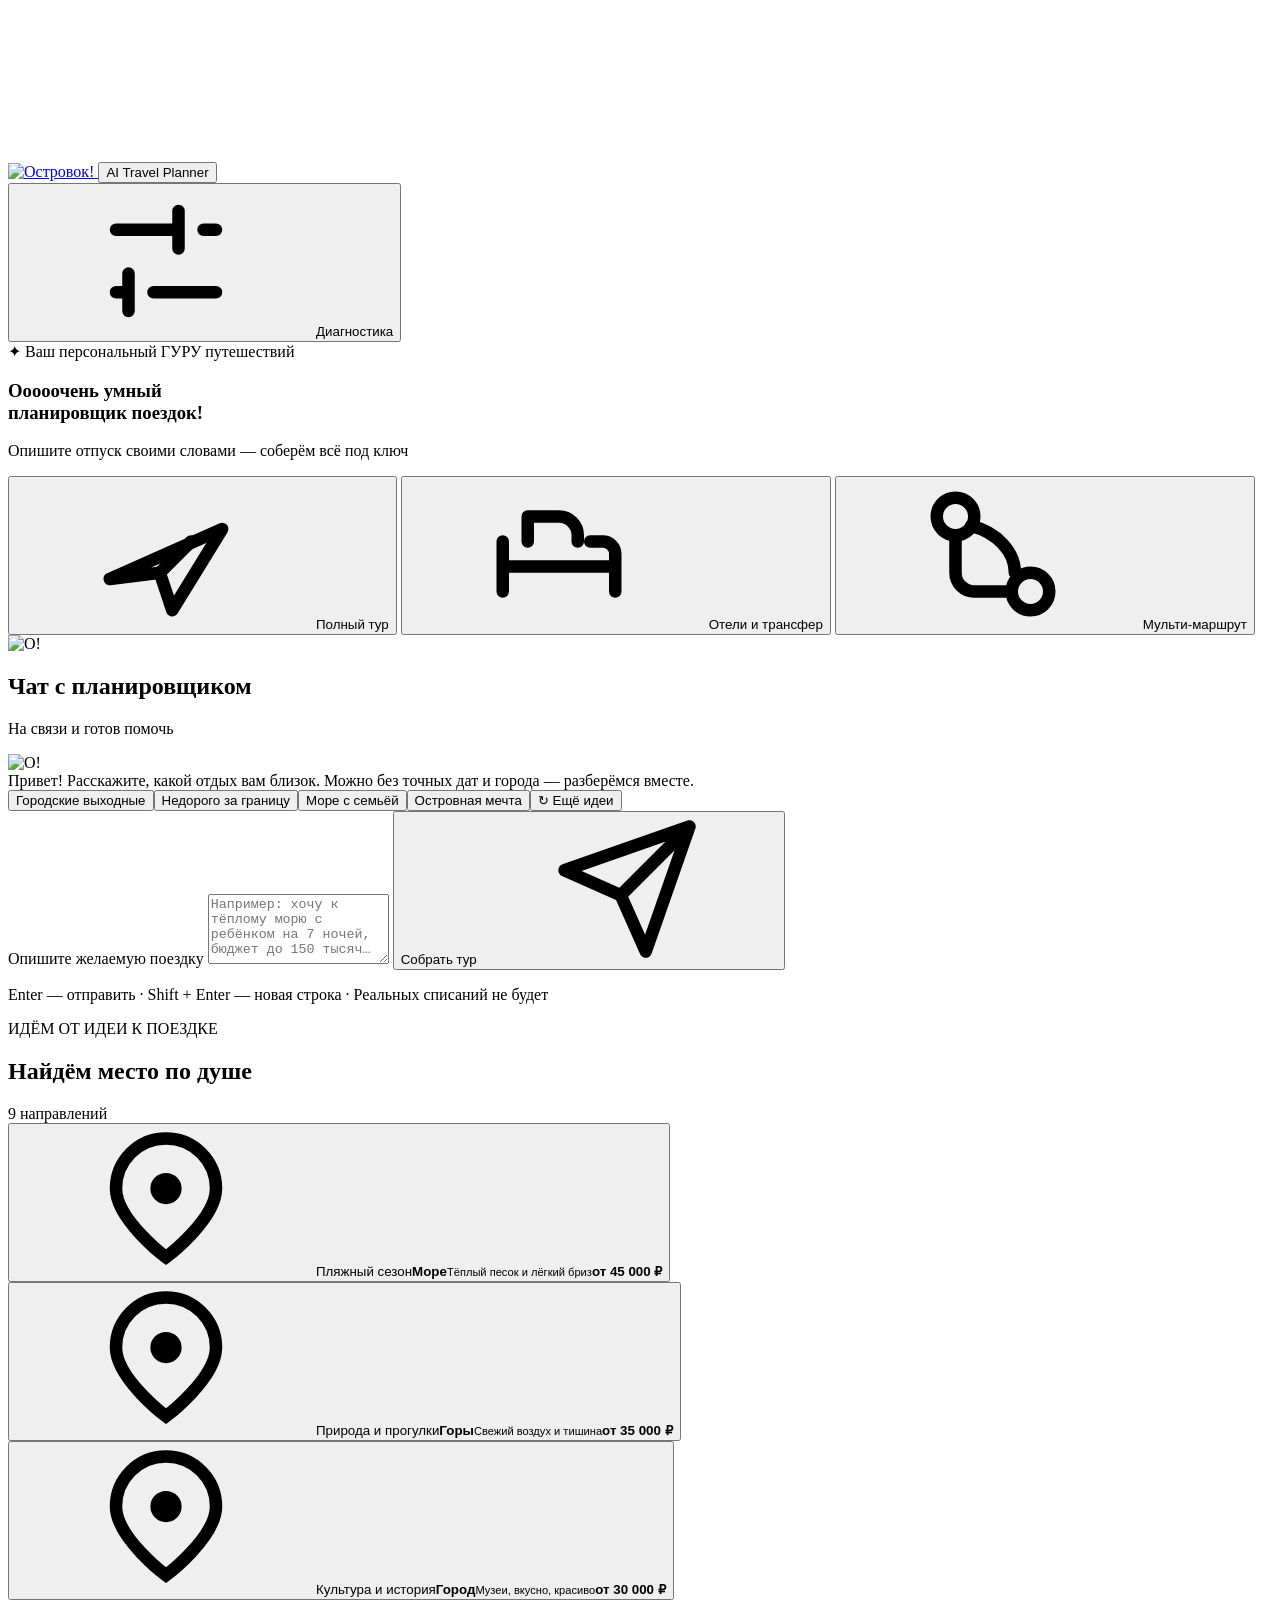
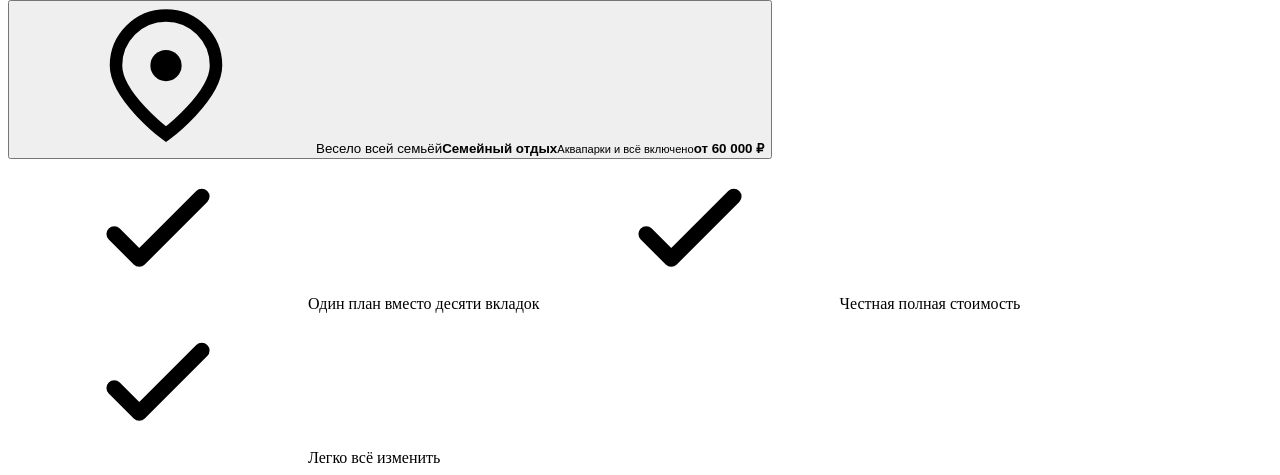
==== backend/app/templates/index.html @ b5b31b5f "fix: убрать Telegram-бота из шапки и диагностики - Удалена ссылка на Telegram-бота из навигации в ша" ====
<!DOCTYPE html>
<html lang="ru">
<head>
  <meta charset="UTF-8">
  <meta name="viewport" content="width=device-width, initial-scale=1.0">
  <meta name="theme-color" content="#A8EE78">
  <title>Островок! — AI Travel Planner</title>
  <link rel="icon" href="/static/logo-icon.png" type="image/png">
  <link rel="preconnect" href="https://fonts.googleapis.com">
  <link rel="preconnect" href="https://fonts.gstatic.com" crossorigin>
  <link href="https://fonts.googleapis.com/css2?family=Onest:wght@400;500;600;700;800&display=swap" rel="stylesheet">
  <link rel="stylesheet" href="/static/style.css">
</head>
<body>
  <svg class="svg-defs" xmlns="http://www.w3.org/2000/svg" aria-hidden="true">
    <defs>
      <symbol id="icon-pin" viewBox="0 0 24 24"><path d="M20 10c0 5-8 11-8 11S4 15 4 10a8 8 0 1 1 16 0Z" fill="none" stroke="currentColor" stroke-width="2"/><circle cx="12" cy="10" r="2.5" fill="currentColor"/></symbol>
      <symbol id="icon-bed" viewBox="0 0 24 24"><path d="M3 18v-8m0 4h18v4M7 10V6h5a3 3 0 0 1 3 3v1m2 0h2a2 2 0 0 1 2 2v2" fill="none" stroke="currentColor" stroke-width="2" stroke-linecap="round" stroke-linejoin="round"/></symbol>
      <symbol id="icon-plane" viewBox="0 0 24 24"><path d="m3 16 18-8-8 13-2-6-8 1Z" fill="none" stroke="currentColor" stroke-width="2" stroke-linejoin="round"/><path d="m11 15 5-5" stroke="currentColor" stroke-width="2" stroke-linecap="round"/></symbol>
      <symbol id="icon-route" viewBox="0 0 24 24"><circle cx="6" cy="6" r="3" fill="none" stroke="currentColor" stroke-width="2"/><circle cx="18" cy="18" r="3" fill="none" stroke="currentColor" stroke-width="2"/><path d="M8.5 7.5c4 1 7 4 7 7.5M6 9v6a3 3 0 0 0 3 3h6" fill="none" stroke="currentColor" stroke-width="2" stroke-linecap="round"/></symbol>
      <symbol id="icon-send" viewBox="0 0 24 24"><path d="M22 2 11 13M22 2l-7 20-4-9-9-4 20-7Z" fill="none" stroke="currentColor" stroke-width="2" stroke-linecap="round" stroke-linejoin="round"/></symbol>
      <symbol id="icon-settings" viewBox="0 0 24 24"><path d="M4 7h10m4 0h2M4 17h2m4 0h10M14 4v6M6 14v6" fill="none" stroke="currentColor" stroke-width="2" stroke-linecap="round"/></symbol>
      <symbol id="icon-close" viewBox="0 0 24 24"><path d="m6 6 12 12M18 6 6 18" stroke="currentColor" stroke-width="2" stroke-linecap="round"/></symbol>
      <symbol id="icon-check" viewBox="0 0 24 24"><path d="m5 12 4 4L19 6" fill="none" stroke="currentColor" stroke-width="2.5" stroke-linecap="round" stroke-linejoin="round"/></symbol>
      <symbol id="icon-calendar" viewBox="0 0 24 24"><rect x="3" y="5" width="18" height="16" rx="3" fill="none" stroke="currentColor" stroke-width="2"/><path d="M7 3v4m10-4v4M3 10h18" stroke="currentColor" stroke-width="2" stroke-linecap="round"/></symbol>
      <symbol id="icon-wallet" viewBox="0 0 24 24"><path d="M4 6.5A2.5 2.5 0 0 1 6.5 4H18v4H6a2 2 0 0 0 0 4h15v8H6a2 2 0 0 1-2-2V6.5Z" fill="none" stroke="currentColor" stroke-width="2" stroke-linejoin="round"/><path d="M16 15h2" stroke="currentColor" stroke-width="2" stroke-linecap="round"/></symbol>
      <symbol id="icon-arrow" viewBox="0 0 24 24"><path d="M5 12h14m-5-5 5 5-5 5" fill="none" stroke="currentColor" stroke-width="2" stroke-linecap="round" stroke-linejoin="round"/></symbol>
    </defs>
  </svg>

  <header class="site-header">
    <div class="header-brand">
      <a class="brand" href="https://ostrovok.ru/" target="_blank" rel="noopener noreferrer" aria-label="Островок — открыть официальный сайт в новой вкладке">
        <img class="brand-logo" src="/static/logo-full.png" alt="Островок!">
      </a>
      <button class="planner-badge" id="resetInspiration" type="button" title="Начать новую поездку, сохранив предпочтения" aria-label="Новая поездка — предпочтения сохранятся">AI Travel Planner</button>
    </div>
    <nav class="header-actions" aria-label="Дополнительные действия">
      <button class="header-button" id="diagnosticsButton" type="button"><svg><use href="#icon-settings"/></svg><span>Диагностика</span></button>
    </nav>
  </header>

  <main class="planner-layout">
    <section class="chat-panel" aria-labelledby="chatTitle">
      <section class="chat-hero" aria-labelledby="heroTitle">
        <div class="hero-kicker"><span>✦</span> Ваш персональный ГУРУ путешествий</div>
        <h1 id="heroTitle">Ооооочень умный<br>планировщик поездок!</h1>
        <p class="hero-subtitle">Опишите отпуск своими словами — соберём всё под ключ</p>
        <div id="preferenceMemory" hidden>
          <p id="preferenceMemoryText" role="status"></p>
          <button class="header-button" id="forgetPreferences" type="button">Забыть предпочтения</button>
        </div>
        <div class="hero-tabs" role="group" aria-label="Режим планирования">
          <button class="hero-tab active" type="button" data-mode="full" aria-pressed="true"><svg><use href="#icon-plane"/></svg>Полный тур</button>
          <button class="hero-tab" type="button" data-mode="hotels" aria-pressed="false"><svg><use href="#icon-bed"/></svg>Отели и трансфер</button>
          <button class="hero-tab" type="button" data-mode="multi" aria-pressed="false"><svg><use href="#icon-route"/></svg>Мульти-маршрут</button>
        </div>
      </section>

      <div class="panel-heading">
        <div class="agent-avatar"><img src="/static/logo-icon.png" alt="О!"></div>
        <div><h2 id="chatTitle">Чат с планировщиком</h2><p><span class="online-dot"></span> На связи и готов помочь</p></div>
      </div>
      <div class="chat-messages" id="chatMessages" aria-live="polite">
        <div class="msg msg-agent"><div class="msg-avatar"><img src="/static/logo-icon.png" alt="О!"></div><div class="msg-body">Привет! Расскажите, какой отдых вам близок. Можно без точных дат и города — разберёмся вместе.</div></div>
      </div>
      <div class="quick-prompts" id="modePrompts" aria-label="Примеры запросов"></div>
      <p class="prompt-hint" id="promptHint" role="status" aria-live="polite" hidden>✨ Нажмите на карточку ещё раз — подберём другой сценарий</p>
      <form class="chat-input-form" id="chatForm">
        <label class="sr-only" for="chatInput">Опишите желаемую поездку</label>
        <textarea id="chatInput" rows="3" placeholder="Например: хочу к тёплому морю с ребёнком на 7 ночей, бюджет до 150 тысяч…" autocomplete="off" required></textarea>
        <button class="chat-send" id="sendBtn" type="submit"><span>Собрать тур</span><svg><use href="#icon-send"/></svg></button>
      </form>
      <p class="form-note">Enter — отправить · Shift + Enter — новая строка · Реальных списаний не будет</p>
    </section>

    <section class="trip-workspace" id="tripWorkspace" aria-label="Ваша поездка">
      <div class="workspace-heading"><div><span class="eyebrow">ИДЁМ ОТ ИДЕИ К ПОЕЗДКЕ</span><h2>Найдём место по душе</h2></div><span class="catalog-badge">9 направлений</span></div>
      <div class="inspiration-grid">
        <button class="inspiration-card" type="button" data-category="sea" aria-label="Подобрать сценарий отдыха у моря">
          <img class="card-art" src="/static/img/sea.jpg" alt="Лазурное море и пляж" loading="eager" onerror="this.hidden=true">
          <span class="location-tag"><svg><use href="#icon-pin"/></svg>Пляжный сезон</span><span class="card-caption"><strong>Море</strong><small>Тёплый песок и лёгкий бриз</small><b>от 45 000 ₽</b></span>
        </button>
        <button class="inspiration-card" type="button" data-category="mountains" aria-label="Подобрать сценарий отдыха в горах">
          <img class="card-art" src="/static/img/mountains.jpg" alt="Горные вершины и зелёная долина" loading="eager" onerror="this.hidden=true">
          <span class="location-tag"><svg><use href="#icon-pin"/></svg>Природа и прогулки</span><span class="card-caption"><strong>Горы</strong><small>Свежий воздух и тишина</small><b>от 35 000 ₽</b></span>
        </button>
        <button class="inspiration-card" type="button" data-category="city" aria-label="Подобрать сценарий городского путешествия">
          <img class="card-art" src="/static/img/city.jpg" alt="Исторический город и река" loading="eager" onerror="this.hidden=true">
          <span class="location-tag"><svg><use href="#icon-pin"/></svg>Культура и история</span><span class="card-caption"><strong>Город</strong><small>Музеи, вкусно, красиво</small><b>от 30 000 ₽</b></span>
        </button>
        <button class="inspiration-card" type="button" data-category="family" aria-label="Подобрать сценарий семейного отдыха">
          <img class="card-art" src="/static/img/family.jpg" alt="Семейный курорт с бассейном" loading="eager" onerror="this.hidden=true">
          <span class="location-tag"><svg><use href="#icon-pin"/></svg>Весело всей семьёй</span><span class="card-caption"><strong>Семейный отдых</strong><small>Аквапарки и всё включено</small><b>от 60 000 ₽</b></span>
        </button>
      </div>
      <div class="workspace-benefits"><span><svg><use href="#icon-check"/></svg>Один план вместо десяти вкладок</span><span><svg><use href="#icon-check"/></svg>Честная полная стоимость</span><span><svg><use href="#icon-check"/></svg>Легко всё изменить</span></div>
    </section>
  </main>

  <dialog class="diagnostics-dialog" id="diagnosticsDialog" aria-labelledby="diagnosticsTitle">
    <div class="dialog-header"><div><span class="eyebrow">ТЕХНИЧЕСКАЯ ИНФОРМАЦИЯ</span><h2 id="diagnosticsTitle">Диагностика системы</h2></div><button class="icon-button" id="closeDiagnostics" type="button" aria-label="Закрыть"><svg><use href="#icon-close"/></svg></button></div>
    <div class="system-status" id="healthBadge"><span class="status-dot"></span><span id="healthStatusText">Проверяем состояние…</span></div>
    <ul class="system-checklist"><li><span>PostgreSQL + pgvector</span><strong id="postgresStatus">—</strong></li><li><span>Neo4j Logistics Graph</span><strong id="neo4jStatus">—</strong></li><li><span>LLM Orchestrator</span><strong id="llmModeText">{{ llm_mode }}</strong></li></ul>
    <h3 class="stats-title">Синтетическая база знаний</h3>
    <div class="stats-grid"><div><b id="numCities">—</b><span>направлений</span></div><div><b id="numHotels">—</b><span>отелей</span></div><div><b id="numAirports">—</b><span>аэропортов</span></div><div><b id="numTransfers">—</b><span>трансферов</span></div><div><b id="numFlights">—</b><span>рейсов</span></div></div>
    <section class="diagnostic-reasoning" id="diagnosticReasoning" aria-label="Ход рассуждений агента" hidden></section>
  </dialog>

  <div id="toastNotice" class="toast-notice" role="status" aria-live="polite"></div>

  <script>
    const chatMessages = document.getElementById('chatMessages');
    const initialChatMarkup = chatMessages.innerHTML;
    const workspace = document.getElementById('tripWorkspace');
    const chatInput = document.getElementById('chatInput');
    const modePrompts = document.getElementById('modePrompts');
    const promptHint = document.getElementById('promptHint');
    const initialWorkspaceMarkup = workspace.innerHTML;
    const lastPrompts = new Map();
    let activeChips = [];
    let chipOrder = [];
    let chipCursor = 0;
    let currentMode = 'full';
    let lastTripData = {};
    let thinkingTimer;
    let hintTimer;

    const money = value => new Intl.NumberFormat('ru-RU').format(Number(value || 0)) + ' ₽';
    const escapeHtml = value => { const div = document.createElement('div'); div.textContent = String(value ?? ''); return div.innerHTML; };
    const icon = name => `<svg aria-hidden="true"><use href="#icon-${name}"/></svg>`;
    const formatMarkdown = text => {
      const withoutReasoning = String(text ?? '').replace(/<details class="agent-reasoning">[\s\S]*?<\/details>/gi, '');
      return escapeHtml(withoutReasoning)
        .replace(/\*\*(.+?)\*\*/g, '<strong>$1</strong>')
        .replace(/(?<!\*)\*([^\*\n]+)\*(?!\*)/g, '<em>$1</em>')
        .replace(/(?<!\w)_([^\_\n]+)_(?!\w)/g, '<em>$1</em>')
        .replace(/`([^`]+)`/g, '<code>$1</code>')
        .replace(/\n/g, '<br>');
    };
    const pick = items => items[Math.floor(Math.random() * items.length)];
    const shuffle = items => {
      const result = [...items];
      for (let i = result.length - 1; i > 0; i--) {
        const j = Math.floor(Math.random() * (i + 1));
        [result[i], result[j]] = [result[j], result[i]];
      }
      return result;
    };

    function freshPrompt(key, variants, build) {
      let candidate = '';
      for (let attempt = 0; attempt < 16; attempt++) {
        candidate = build ? build() : pick(variants);
        if (candidate !== lastPrompts.get(key)) break;
      }
      lastPrompts.set(key, candidate);
      return candidate;
    }

    const scenarioConfig = {
      sea: {
        destinations: ['в Турцию', 'в ОАЭ', 'в Таиланд', 'на Мальдивы', 'в Египет', 'в Сочи'],
        parties: ['на двоих взрослых', 'на семью с ребёнком 7 лет', 'на компанию из трёх друзей', 'на двоих с собакой'],
        wishes: ['нужен отель рядом с пляжем и хорошими завтраками', 'хочется спокойную бухту и снорклинг', 'важны первый берег и короткий трансфер', 'мечтаю о террасе у воды и спокойном районе'],
        budgets: [90000, 120000, 150000, 180000, 220000, 280000],
        authored: [
          'Собери тур в Турцию на 7 ночей в мае: двое взрослых, первая линия, завтраки и удобный трансфер',
          'Хочу на Пхукет в ноябре на 10 ночей, спокойный пляж и отель для пары, бюджет до 220 000 ₽',
          'Организуй отдых на Мальдивах на 6 ночей в феврале, красивый домашний риф и без насыщенной программы',
          'Планирую морской отдых в Египте с ребёнком 9 лет на 8 ночей, аквапарк и всё включено',
          'Нужен тур в Дубай на 5 ночей в декабре, городской пляж, завтраки и трансфер без долгих ожиданий',
          'Собери поездку в Сочи к морю на 9 ночей в сентябре, пешая доступность набережной и спа',
          'Хочется тёплого моря в Таиланде на 12 ночей, два взрослых и кот, удобный отель и спокойный район',
          'Подбери уютный пляжный отпуск в Турции на двоих в октябре, 7 ночей и бюджет до 170 000 ₽'
        ]
      },
      mountains: {
        destinations: ['на Алтай', 'в Сочи и Красную Поляну', 'в Грузию (Тбилиси и горы Гудаури / Казбеги)'],
        parties: ['на двоих взрослых', 'на семью с ребёнком 12 лет', 'на компанию из четырёх друзей', 'на двоих с собакой'],
        wishes: ['нужны панорамный вид и спа после прогулок', 'хочется лёгкие маршруты и ночёвки в тишине', 'важны завтраки и трансфер к подъёмникам', 'мечтаю о рассветах в горах без сложного трекинга'],
        budgets: [60000, 80000, 100000, 130000, 160000, 200000],
        authored: [
          'Собери тур на Алтай на 7 ночей в августе, двое взрослых, лёгкие прогулки и отель с панорамным видом',
          'Хочу в Красную Поляну на 5 ночей в марте, спа, завтраки и трансфер к подъёмникам',
          'Собери тур в Грузию на 7 ночей в октябре: Тбилиси, Гудаури и Казбеги, аутентичные отели и джип-трансфер 4x4',
          'Хочу в Турцию в Каш на 8 ночей в сентябре, уединённые лазурные бухты и пляж Капуташ',
          'Организуй путешествие в Таиланд: Бангкок и Самуи на 10 ночей с перелётом Bangkok Airways',
          'Организуй спокойную поездку на Алтай с собакой на 6 ночей, без сложного трекинга',
          'Планирую горный отдых в Сочи на 8 ночей в июне, хочу совместить прогулки и море',
          'Нужен тур на Алтай для семьи с подростком на 10 ночей, природа, комфорт и понятная логистика',
          'Собери короткую перезагрузку в Красной Поляне на 4 ночи, двое взрослых и бюджет до 100 000 ₽',
          'Хочется на Алтай в сентябре на 9 ночей, камерный отель, тишина и несколько смотровых площадок',
          'Подбери горный тур в Сочи на 6 ночей для друзей, активности днём и хорошие завтраки'
        ]
      },
      city: {
        destinations: ['в Санкт-Петербург', 'в Сочи'],
        parties: ['на двоих взрослых', 'на одного путешественника', 'на семью с ребёнком 10 лет', 'на компанию из трёх друзей'],
        wishes: ['нужны музеи и отель в историческом центре', 'хочется гастрономические места и прогулки без спешки', 'важны архитектура и удобная транспортная доступность', 'мечтаю о камерных улочках и красивых рассветах'],
        budgets: [45000, 65000, 85000, 110000, 140000, 180000],
        authored: [
          'Собери тур в Санкт-Петербург на 4 ночи в мае, музеи, архитектура и отель рядом с Невским',
          'Хочу городские выходные в Петербурге на 5 ночей, гастрономия и прогулки по набережным',
          'Организуй поездку в Сочи на 6 ночей: город, набережная и пара экскурсий без ранних подъёмов',
          'Планирую Петербург с ребёнком 10 лет на 7 ночей, интерактивные музеи и спокойный темп',
          'Нужен атмосферный отель в центре Петербурга на 4 ночи для двоих, бюджет до 90 000 ₽ с перелётом',
          'Собери культурный маршрут по Петербургу на 8 ночей в октябре, без тесного расписания',
          'Хочется в Сочи на 5 ночей, совместить городские прогулки, море и винодельню',
          'Подбери петербургский тур на двоих в декабре на 6 ночей, театр и завтраки в отеле'
        ]
      },
      family: {
        destinations: ['в Турцию', 'в ОАЭ', 'в Египет', 'в Таиланд', 'в Сочи'],
        parties: ['на семью с ребёнком 5 лет', 'на семью с детьми 4 и 9 лет', 'на двоих взрослых и подростка', 'на большую семью с бабушкой и ребёнком'],
        wishes: ['нужны аквапарк и детское питание', 'хочется спокойный пляж и номер с раздельными зонами', 'важны мини-клуб и короткий трансфер', 'нужны всё включено и развлечения для разного возраста'],
        budgets: [120000, 150000, 180000, 220000, 270000, 330000],
        authored: [
          'Собери семейный тур в Турцию на 8 ночей с детьми 4 и 9 лет, аквапарк и всё включено',
          'Хочу в Египет с ребёнком 5 лет на 7 ночей, пологий вход в море и короткий трансфер',
          'Организуй отдых в ОАЭ для семьи с подростком на 6 ночей, пляж и развлечения рядом',
          'Планирую поездку в Сочи с двумя детьми на 9 ночей, семейный номер и понятная программа',
          'Нужен спокойный семейный отель в Таиланде на 11 ночей, хорошее питание и медицинская инфраструктура рядом',
          'Собери тур в Турцию для большой семьи с бабушкой на 7 ночей, без длинных переездов',
          'Хочется на море с ребёнком 6 лет в Египет на 10 ночей, мини-клуб и бюджет до 210 000 ₽',
          'Подбери семейный отдых в ОАЭ на 5 ночей в апреле, детский бассейн и удобное заселение'
        ]
      }
    };

    const months = ['в январе', 'в феврале', 'в марте', 'в апреле', 'в мае', 'в июне', 'в июле', 'в августе', 'в сентябре', 'в октябре', 'в ноябре', 'в декабре'];

    function nightsLabel(nights) {
      const lastTwo = nights % 100;
      const last = nights % 10;
      if (lastTwo >= 11 && lastTwo <= 14) return 'ночей';
      if (last === 1) return 'ночь';
      if (last >= 2 && last <= 4) return 'ночи';
      return 'ночей';
    }

    function generateScenario(category) {
      const config = scenarioConfig[category];
      return freshPrompt(`card-${category}`, config.authored, () => {
        if (Math.random() < 0.42) return pick(config.authored);
        const nights = 4 + Math.floor(Math.random() * 11);
        const opener = pick(['Хочу', 'Собери тур', 'Планирую поездку', 'Организуй отпуск']);
        return `${opener} ${pick(config.destinations)} ${pick(months)} на ${nights} ${nightsLabel(nights)}, ${pick(config.parties)}. ${pick(config.wishes)}. Бюджет до ${money(pick(config.budgets))} на всех, с перелётом и трансфером.`;
      });
    }

    const chip = (id, label, ...variants) => ({id, label, variants});
    const modeConfig = {
      full: {
        placeholder: 'Например: хочу к тёплому морю с ребёнком на 7 ночей, бюджет до 150 тысяч…',
        examples: [
          chip('full-family', 'Море с семьёй', 'Хочу полный тур к морю с ребёнком 6 лет на 7 ночей', 'Собери семейный отдых в Турции на 9 ночей с аквапарком', 'Подбери тур на море для двоих взрослых и ребёнка, всё включено', 'Организуй семейную поездку в Египет на 8 ночей с коротким трансфером'),
          chip('full-pet', 'Тур с питомцем', 'Собери тур в Сочи с собакой на 5 ночей, с перелётом и трансфером', 'Нужен отдых на Алтае с собакой на 7 ночей и удобной логистикой', 'Подбери pet-friendly тур в Сочи на 8 ночей для двоих', 'Организуй поездку к морю с небольшой собакой, отель и трансфер'),
          chip('full-budget', 'Недорого за границу', 'Хочу полный тур за границу на 7 ночей, недорого', 'Подбери бюджетный тур в Турцию на 6 ночей для двоих', 'Собери недорогой отдых в Египте на 8 ночей с перелётом', 'Нужен экономичный тур в ОАЭ на 5 ночей без скрытых расходов'),
          chip('full-mountains', 'Горная перезагрузка', 'Собери тур на Алтай на 7 ночей с прогулками и спа', 'Хочу в Красную Поляну на 5 ночей, отель с видом на горы', 'Организуй спокойный горный отдых на Алтае на 9 ночей', 'Подбери тур в Сочи с поездкой в горы на 6 ночей'),
          chip('full-spa', 'Спа и тишина', 'Нужен спокойный тур в Сочи на 6 ночей со спа и завтраками', 'Собери wellness-отдых на Алтае для двоих на 5 ночей', 'Хочу тихий отель у моря в Турции со спа на 8 ночей', 'Подбери расслабляющий тур без экскурсий на 7 ночей'),
          chip('full-islands', 'Островная мечта', 'Собери тур на Мальдивы на 6 ночей с домашним рифом', 'Хочу на Пхукет на 10 ночей, пляжи и спокойный отель', 'Организуй отдых на Мальдивах для пары, бюджет до 300 000 ₽', 'Подбери островной отдых в Таиланде на 12 ночей'),
          chip('full-city', 'Городские выходные', 'Собери тур в Санкт-Петербург на 4 ночи с музеями', 'Хочу городскую поездку в Сочи на 5 ночей с гастрономией', 'Организуй архитектурные выходные в Петербурге для двоих', 'Подбери тур в Петербург на 6 ночей в камерном темпе'),
          chip('full-winter', 'Тепло зимой', 'Хочу зимой к тёплому морю в ОАЭ на 7 ночей', 'Собери новогодний тур в Таиланд на 9 ночей', 'Подбери зимний отдых в Египте с тёплым бассейном', 'Организуй побег от зимы на Мальдивы на 6 ночей')
        ]
      },
      hotels: {
        placeholder: 'Например: нужен семейный отель в Сочи на выходные и трансфер из аэропорта…',
        examples: [
          chip('hotel-sochi', 'Выходные в Сочи', 'Подбери отель и трансфер в Сочи на 4 ночи', 'Нужен отель у набережной в Сочи на 5 ночей с трансфером', 'Выбери спокойный отель в Сочи для двоих и встречу в аэропорту', 'Ищу городской отель в Сочи с завтраками и трансфером'),
          chip('hotel-dubai', 'Отель в Дубае', 'Нужен отель в Дубае на 5 ночей с трансфером из аэропорта', 'Подбери пляжный отель в Дубае для пары на 6 ночей', 'Выбери отель в Дубае рядом с метро и организуй трансфер', 'Ищу отель в ОАЭ с завтраками и поздним выездом'),
          chip('hotel-family', 'Семейный резорт', 'Подбери семейный отель в Турции с аквапарком и трансфером', 'Нужен резорт в Египте для ребёнка 5 лет, всё включено', 'Выбери семейный отель в ОАЭ с детским бассейном', 'Ищу отель в Сочи с семейным номером и трансфером'),
          chip('hotel-pet', 'Можно с собакой', 'Нужен pet-friendly отель в Сочи на 6 ночей с трансфером', 'Подбери отель на Алтае, где можно с собакой', 'Выбери загородный отель для двоих и небольшой собаки', 'Ищу спокойный pet-friendly отель на 7 ночей'),
          chip('hotel-spa', 'Отель со спа', 'Подбери отель со спа в Красной Поляне на 5 ночей', 'Нужен wellness-отель в Сочи с трансфером для пары', 'Выбери тихий отель с бассейном и сауной на Алтае', 'Ищу отель у моря с хорошим спа на 7 ночей'),
          chip('hotel-first-line', 'Первая линия', 'Нужен отель на первой линии в Турции на 8 ночей', 'Подбери пляжный отель в Египте с пологим входом в море', 'Выбери отель у пляжа в Таиланде с трансфером', 'Ищу первый берег в ОАЭ, завтраки и 6 ночей'),
          chip('hotel-center', 'В центре города', 'Подбери отель в центре Петербурга на 4 ночи', 'Нужен отель рядом с Невским с трансфером из аэропорта', 'Выбери камерный городской отель в Петербурге для двоих', 'Ищу отель в историческом центре с хорошими завтраками'),
          chip('hotel-quiet', 'Спокойный отдых', 'Подбери тихий отель в Сочи без шумных развлечений', 'Нужен уединённый отель на Алтае на 6 ночей', 'Выбери спокойный пляжный отель в Турции для взрослых', 'Ищу камерный отель с хорошими отзывами и трансфером')
        ]
      },
      multi: {
        placeholder: 'Например: хочу объединить Сочи и Красную Поляну в одном туре на 7 ночей…',
        examples: [
          chip('multi-georgia', 'Тбилиси + Гудаури', 'Составь тур по городам: Тбилиси и Гудаури / Казбеги на 7 ночей', 'Объедини колоритный Тбилиси и заснеженные вершины Казбека в поездке на 8 ночей', 'Собери тур Тбилиси — Казбеги с джип-трансфером 4x4 на 6 ночей', 'Хочу старинный Тбилиси и горы Большого Кавказа в одном туре'),
          chip('multi-thailand-bkk', 'Бангкок + Самуи', 'Составь тур по Таиланду: Бангкок и Самуи на 10 ночей', 'Объедини мегаполис Бангкока и пальмовые пляжи Самуи на 9 ночей', 'Собери комбинированный тур Бангкок — Самуи с перелётом', 'Хочу храмы Бангкока и релакс на Самуи в одном туре'),
          chip('multi-kas', 'Анталья + Каш', 'Составь тур: Анталья и Каш на 8 ночей', 'Объедини пляжи Антальи и лазурные бухты Каша на 9 ночей', 'Собери тур Анталья — Каш с живописным трансфером вдоль побережья', 'Хочу курортную Анталью и уютный греческий колорит Каша'),
          chip('multi-sochi', 'Сочи + Красная Поляна', 'Составь тур: Сочи и Красная Поляна на 7 ночей', 'Объедини море в Сочи и горы Красной Поляны в поездке на 9 ночей', 'Собери маршрут Красная Поляна — Сочи с трансферами на 6 ночей', 'Хочу совместить отдых в Сочи и поездку в горы на 8 ночей'),
          chip('multi-turkey', 'Анталья + Стамбул', 'Составь тур по городам: Анталья и Стамбул на 8 ночей', 'Объедини пляжную Анталью и прогулки по Стамбулу в туре на 10 ночей', 'Собери маршрут Стамбул — Анталья с перелётами на 7 ночей', 'Хочу сначала культуру Стамбула, затем море Антальи'),
          chip('multi-emirates', 'Дубай + Абу-Даби', 'Составь комбинированный тур: Дубай и Абу-Даби на 7 ночей', 'Объедини городской Дубай и спокойный Абу-Даби в поездке на 8 ночей', 'Собери маршрут по двум эмиратам с трансферами на 6 ночей', 'Хочу небоскрёбы Дубая и музеи Абу-Даби в одном туре'),
          chip('multi-nature', 'Море и горы', 'Собери маршрут Сочи — Алтай на 10 ночей', 'Хочу совместить море и горные прогулки в одном туре на 9 ночей', 'Составь насыщенный тур по Сочи и Красной Поляне на 8 ночей', 'Организуй поездку с пляжным и горным этапами без сложной логистики'),
          chip('multi-culture', 'Культура и пляж', 'Составь тур Стамбул — Анталья: музеи и море на 9 ночей', 'Объедини городские впечатления и пляжный отдых в Турции', 'Собери спокойный маршрут с двумя городами и достаточным временем у моря', 'Хочу чередовать экскурсии и свободные дни на пляже'),
          chip('multi-family', 'Семейный маршрут', 'Собери семейный тур Сочи — Красная Поляна на 8 ночей', 'Нужен мультимаршрут по ОАЭ для семьи с ребёнком на 7 ночей', 'Составь поездку Анталья — Стамбул без утомительных переездов', 'Объедини детские развлечения и прогулки для взрослых в одном туре'),
          chip('multi-food', 'Гастрономическое', 'Собери гастрономический тур Стамбул — Анталья на 7 ночей', 'Хочу маршрут по ОАЭ с ресторанами и локальной кухней', 'Составь поездку Сочи — Красная Поляна с интересными ресторанами', 'Организуй тур двух городов с завтраками и свободными ужинами'),
          chip('multi-slow', 'Без спешки', 'Составь неспешный маршрут Дубай — Абу-Даби на 9 ночей', 'Нужен спокойный тур Сочи — Красная Поляна без ранних выездов', 'Собери мультимаршрут по Турции с свободными днями', 'Организуй поездку двух городов с минимумом переездов')
        ]
      }
    };

    const refinementChips = [
      chip('edit-hotel', 'Другой отель', 'Покажи другой отель с похожими условиями', 'Подбери альтернативный отель в том же районе', 'Что ещё есть из отелей с высоким рейтингом?', 'Замени отель на более спокойный вариант', 'Предложи другой вариант проживания под мой бюджет'),
      chip('edit-cheaper', 'Сделать дешевле', 'Сделай этот тур дешевле без потери удобства', 'Как уменьшить общую стоимость поездки?', 'Подбери более бюджетную версию этого маршрута', 'Немного сократи расходы, но оставь хороший отель', 'Пересобери пакет с меньшим бюджетом'),
      chip('edit-dates', 'Сдвинуть даты', 'Сдвинь поездку на 2 дня позже', 'Перенеси тур на неделю позже', 'Сдвинь поездку на 2 дня раньше', 'Сравни цены на соседние даты'),
      chip('edit-transfer', 'Без трансфера', 'Убери трансфер из этого тура', 'Пересчитай поездку без трансфера', 'Трансфер не нужен, оставь остальной план', 'Убери встречу в аэропорту из стоимости', 'Оставь только перелёт и отель, трансфер не включай'),
      chip('edit-book', 'Забронировать', 'Забронируй выбранный тур и открой ваучер')
    ];

    function resizeInput() {
      chatInput.style.height = 'auto';
      chatInput.style.height = Math.min(chatInput.scrollHeight, 180) + 'px';
    }

    function hidePromptHint() {
      clearTimeout(hintTimer);
      promptHint.hidden = true;
    }

    function prefillPrompt(text, cardHint = false) {
      chatInput.value = text;
      resizeInput();
      chatInput.focus({preventScroll: true});
      const form = document.getElementById('chatForm');
      form.classList.remove('input-pulse');
      void form.offsetWidth;
      form.classList.add('input-pulse');
      if (cardHint) {
        promptHint.hidden = false;
        clearTimeout(hintTimer);
        hintTimer = setTimeout(() => { promptHint.hidden = true; }, 5500);
      } else hidePromptHint();
    }

    function drawChips(chips, refreshable = false) {
      activeChips = chips;
      modePrompts.innerHTML = chips.map((item, index) => `<button class="prompt-chip chip-enter" style="--chip-delay:${index * 35}ms" type="button" data-chip="${item.id}">${escapeHtml(item.label)}</button>`).join('') + (refreshable ? '<button class="refresh-prompts" id="refreshPrompts" type="button" aria-label="Показать другие идеи">↻ Ещё идеи</button>' : '');
    }

    function rotateModeChips() {
      if (chipCursor + 4 > chipOrder.length) {
        const previous = chipOrder[chipOrder.length - 1]?.id;
        let next = shuffle(modeConfig[currentMode].examples);
        if (next[0]?.id === previous) next.push(next.shift());
        chipOrder = next;
        chipCursor = 0;
      }
      drawChips(chipOrder.slice(chipCursor, chipCursor + 4), true);
      chipCursor += 4;
    }

    function showRefinementChips() {
      drawChips(refinementChips);
    }

    function setMode(mode) {
      const config = modeConfig[mode];
      if (!config) return;
      currentMode = mode;
      document.querySelectorAll('.hero-tab').forEach(tab => {
        const active = tab.dataset.mode === mode;
        tab.classList.toggle('active', active);
        tab.setAttribute('aria-pressed', active ? 'true' : 'false');
      });
      chatInput.placeholder = config.placeholder;
      chipOrder = shuffle(config.examples);
      chipCursor = 0;
      rotateModeChips();
    }

    function showPreferenceMemory(data) {
      document.getElementById('preferenceMemoryText').textContent = data.summary || '';
      document.getElementById('preferenceMemory').hidden = !Object.keys(data.preferences || {}).length;
    }

    async function loadPreferenceMemory() {
      try {
        const response = await fetch('/api/profile');
        if (!response.ok) throw new Error('Не удалось загрузить предпочтения');
        showPreferenceMemory(await response.json());
      } catch (error) { console.warn(error); }
    }

    async function resetInspiration(forgetPreferences = false) {
      const button = document.getElementById('resetInspiration');
      const send = document.getElementById('sendBtn');
      if (send.disabled) return;
      button.disabled = true;
      send.disabled = true;
      try {
        await memoryReady;
        const response = await fetch('/api/session/reset', {
          method: 'POST', headers: {'Content-Type': 'application/json'},
          body: JSON.stringify({forget_preferences: forgetPreferences})
        });
        if (!response.ok) throw new Error('Не удалось начать новую поездку. Попробуйте ещё раз.');
        const data = await response.json();
        lastTripData = {};
        chatMessages.innerHTML = initialChatMarkup;
        workspace.innerHTML = initialWorkspaceMarkup;
        const reasoning = document.getElementById('diagnosticReasoning');
        reasoning.hidden = true;
        reasoning.innerHTML = '';
        workspace.classList.remove('workspace-reset');
        void workspace.offsetWidth;
        workspace.classList.add('workspace-reset');
        showPreferenceMemory(data);
        showToast(data.message);
        hidePromptHint();
        setMode(currentMode);
      } catch (error) { showToast(error.message); }
      finally { button.disabled = false; send.disabled = false; }
    }

    document.getElementById('resetInspiration').addEventListener('click', () => resetInspiration());
    document.getElementById('forgetPreferences').addEventListener('click', () => resetInspiration(true));

    document.addEventListener('click', event => {
      const card = event.target.closest('.inspiration-card[data-category]');
      if (card) prefillPrompt(generateScenario(card.dataset.category), true);
      const chipButton = event.target.closest('[data-chip]');
      if (chipButton) {
        const selected = activeChips.find(item => item.id === chipButton.dataset.chip);
        if (selected) prefillPrompt(freshPrompt(`chip-${selected.id}`, selected.variants));
      }
      if (event.target.closest('#refreshPrompts')) rotateModeChips();
      const tab = event.target.closest('.hero-tab');
      if (tab) setMode(tab.dataset.mode);
      const flexibleDate = event.target.closest('[data-flex-message]');
      if (flexibleDate) sendMessageWithText(flexibleDate.dataset.flexMessage);
      if (event.target.closest('[data-download-calendar]')) downloadCalendar();
      if (event.target.closest('[data-share-trip]')) shareCurrentTrip();
      const details = event.target.closest('[data-expand-hotel]');
      if (details) {
        const extra = document.getElementById(details.dataset.expandHotel);
        if (extra) {
          extra.hidden = !extra.hidden;
          details.textContent = extra.hidden ? 'Подробнее' : 'Скрыть';
        }
      }
    });

    chatInput.addEventListener('input', () => {
      resizeInput();
      hidePromptHint();
    });
    chatInput.addEventListener('keydown', event => {
      if (event.key === 'Enter' && !event.shiftKey) {
        event.preventDefault();
        document.getElementById('chatForm').requestSubmit();
      }
    });

    function appendMessage(text, role) {
      const message = document.createElement('div');
      message.className = `msg msg-${role}`;
      message.innerHTML = role === 'user' ? `<div class="msg-body">${escapeHtml(text)}</div>` : `<div class="msg-avatar"><img src="/static/logo-icon.png" alt="О!"></div><div class="msg-body">${formatMarkdown(text)}</div>`;
      chatMessages.appendChild(message);
      chatMessages.scrollTo({top: chatMessages.scrollHeight, behavior: 'smooth'});
    }

    function showThinking() {
      const steps = [
        ['calendar', 'Проверяю погоду и сезонность направлений на ваши даты…'],
        ['bed', 'Подбираю отели под ваш состав гостей с высоким рейтингом…'],
        ['route', 'Стыкую время прилёта, получение багажа, трансфер и заселение…'],
        ['wallet', 'Считаю полную стоимость поездки с расходами на месте…']
      ];
      const loader = document.createElement('div');
      loader.className = 'thinking-card';
      loader.id = 'thinkingCard';
      loader.innerHTML = `<div class="thinking-title"><span class="thinking-spark">✦</span>Собираю вашу поездку</div><ol>${steps.map((step, index) => `<li class="${index === 0 ? 'active' : ''}">${icon(step[0])}<span>${step[1]}</span><i></i></li>`).join('')}</ol>`;
      chatMessages.appendChild(loader);
      chatMessages.scrollTop = chatMessages.scrollHeight;
      let current = 0;
      thinkingTimer = setInterval(() => {
        const items = loader.querySelectorAll('li');
        if (!items.length) return;
        items[current].classList.remove('active');
        items[current].classList.add('done');
        current = Math.min(current + 1, items.length - 1);
        items[current].classList.add('active');
        if (current === items.length - 1) clearInterval(thinkingTimer);
      }, 1000);
    }

    function hideThinking() {
      clearInterval(thinkingTimer);
      document.getElementById('thinkingCard')?.remove();
    }

    function hotelArt(index) {
      return `<img class="hotel-art" src="/static/img/hotel-${index % 3 + 1}.jpg" alt="" loading="lazy" onerror="this.hidden=true">`;
    }

    function destinationArt(destinationId) {
      const photos = {sochi: 'sea', uae: 'hotel-1', turkey: 'city', thailand: 'sea', maldives: 'sea', egypt: 'sea', spb: 'city', altai: 'mountains', georgia: 'mountains'};
      const photo = photos[destinationId] || 'sea';
      return `<img class="destination-photo" src="/static/img/${photo}.jpg" alt="" onerror="this.hidden=true">`;
    }

    function renderHotel(hotel, index) {
      const starsCount = Math.max(1, Math.min(5, parseInt(hotel.stars) || 4));
      const rating = starsCount === 5 ? '9.0' : starsCount === 4 ? '8.6' : '8.2';
      const ratingText = starsCount === 5 ? 'Превосходно' : 'Отлично';
      const features = (hotel.features || []).filter(feature => ['family_kids', 'pet_friendly', 'beach', 'spa_wellness'].includes(feature));
      const labels = {family_kids: 'Подходит семьям', pet_friendly: 'Можно с питомцем', beach: 'Рядом с пляжем', spa_wellness: 'Спа и отдых'};
      const reason = features.length ? features.map(feature => labels[feature]).join(' · ') : `${hotel.meals} · ${hotel.cancellation}`;
      const detailId = `hotel-details-${index}`;
      return `<article class="hotel-card" style="--delay:${index * 80}ms">
        <div class="hotel-image">${hotelArt(index)}</div>
        <div class="hotel-content">
          <div class="hotel-heading"><div><h3>${escapeHtml(hotel.name)} ${index === 0 ? '<span class="top-badge">TOP</span>' : ''}</h3><div class="hotel-meta"><span class="stars">${'★'.repeat(starsCount)}</span><span>${icon('pin')}${escapeHtml(hotel.distance_to_sea)}</span></div></div><div class="hotel-rating"><span>${ratingText}<small>демо-оценка</small></span><b>${rating}</b></div></div>
          <div class="guru-strip"><span>✦ ГУРУ AI</span><p>${escapeHtml(reason)}</p></div>
          <div class="hotel-bottom"><div class="hotel-conditions"><span>${escapeHtml(hotel.meals)}</span><small>${escapeHtml(hotel.cancellation)}</small></div><div class="hotel-price"><small>за ночь</small><strong>${money(hotel.price_per_night_rub)}</strong><button class="primary-button" type="button" data-expand-hotel="${detailId}">Подробнее</button></div></div>
          <div class="hotel-extra" id="${detailId}" hidden><span>${icon('check')} Подходит под текущие ограничения поиска</span><span>${icon('check')} Стоимость всего проживания учтена в бюджете</span></div>
        </div>
      </article>`;
    }

    function renderTrip(data) {
      if (data.booking_action) return;
      if (data.booking) lastTripData = {...lastTripData, cart: data.cart, booking: data.booking};
      else lastTripData = data;
      const view = lastTripData;
      const hotels = view.compared_hotels || [];
      const cart = view.cart || {};
      const destination = view.destination || {};
      const booking = view.booking;
      if (!hotels.length && !destination.name && !booking) return;

      const mandatory = view.budget_breakdown?.mandatory?.total_mandatory_rub ?? booking?.total_paid_rub ?? cart.total_mandatory_rub;
      const range = view.budget_breakdown?.total_trip_budget_range_rub ?? cart.total_trip_budget_range_rub;
      const logistics = view.logistics || cart.logistics || {};
      const compliance = view.compliance_info || view.compliance_check || cart.compliance || {};
      let html = '<div class="trip-results">';
      if (booking) html += `<section class="booking-success"><div class="success-icon">${icon('check')}</div><div><span class="eyebrow">ПОЕЗДКА ПОДТВЕРЖДЕНА</span><h2>Можно собирать чемодан!</h2><p>Ваучер <b>${escapeHtml(booking.booking_id)}</b> · демо-оплата подтверждена</p></div><a class="primary-button" href="${escapeHtml(booking.voucher_url)}" target="_blank" rel="noopener noreferrer">Открыть ваучер ${icon('arrow')}</a></section>`;
      if (destination.name || cart.destination) html += `<section class="destination-summary">${destinationArt(destination.id || cart.destination_id)}<div class="destination-copy"><span class="eyebrow">ВАША ПОЕЗДКА</span><h2>${escapeHtml(destination.name || cart.destination)}</h2><p>${icon('calendar')}${escapeHtml(cart.dates || 'Даты уточняются')}</p>${cart.room_type ? `<span class="trip-detail">${icon('bed')}${escapeHtml(cart.room_type)}</span>` : ''}</div>${view.weather?.available ? `<div class="weather-pill">${escapeHtml(view.weather.summary)}</div>` : ''}</section>`;
      if (mandatory != null) {
        html += `<section class="package-banner"><div><span class="guru-white">✦ ГУРУ AI</span><h3>Вся поездка — в одном понятном плане</h3><p>Перелёт, проживание и трансфер уже состыкованы. Никаких отдельных корзин.</p></div><div class="package-price"><small>Обязательные расходы</small><strong>${money(mandatory)}</strong>${range ? `<span>Полный бюджет: ${money(range.min)}–${money(range.max)}</span>` : ''}</div></section>`;
      }
      if (hotels.length) html += `<div class="results-heading"><div><span class="eyebrow">ПОДОБРАНО ДЛЯ ВАС</span><h2>${hotels.length > 1 ? 'Отели на выбор' : 'Рекомендуемый отель'}</h2></div><span>${hotels.length} ${hotels.length === 1 ? 'вариант' : 'варианта'}</span></div><div class="hotel-list">${hotels.map(renderHotel).join('')}</div>`;
      if (logistics.compatible) {
        const timeline = logistics.timeline || {};
        html += `<section class="logistics-card"><div class="results-heading"><div><span class="eyebrow">ВСЁ СОСТЫКОВАНО</span><h2>Маршрут прибытия</h2></div><span class="safe-badge">${icon('check')} Проверено</span></div><div class="timeline"><div><i></i><span>Прилёт</span><strong>${escapeHtml(timeline.flight_arrival || '—')}</strong></div><div><i></i><span>Багаж и выход</span><strong>${escapeHtml(timeline.transfer_start || '—')}</strong></div><div><i></i><span>Прибытие в отель</span><strong>${escapeHtml(timeline.hotel_arrival || '—')}</strong></div><div><i></i><span>Заселение</span><strong>${escapeHtml(timeline.hotel_checkin_policy || '—')}</strong></div></div></section>`;
      }
      if (compliance.summary || compliance.special_notes) html += `<details class="compliance-card"><summary>${icon('check')}<span><strong>Документы и правила въезда</strong><small>${escapeHtml(compliance.badge || 'Проверка перед поездкой')}</small></span></summary><div>${formatMarkdown(compliance.summary || compliance.special_notes)}</div></details>`;
      html += renderTripExtras(view);
      if (!hotels.length && !booking) html += `<section class="empty-result"><h3>Нужно немного изменить план</h3><p>${formatMarkdown(data.text || '')}</p></section>`;
      workspace.innerHTML = html + '</div>';
      renderDiagnosticReasoning(view);
      showRefinementChips();
    }

    async function requestRegularChat(message) {
      const response = await fetch('/api/chat', {
        method: 'POST',
        headers: {'Content-Type': 'application/json'},
        body: JSON.stringify({message})
      });
      const data = await response.json();
      if (!response.ok) throw new Error(data.detail || 'Не удалось обработать запрос');
      return data;
    }

    async function requestChat(message) {
      let response;
      try {
        response = await fetch('/api/chat/stream', {
          method: 'POST',
          headers: {'Content-Type': 'application/json'},
          body: JSON.stringify({message})
        });
      } catch (error) {
        return requestRegularChat(message);
      }
      if (!response.ok || !response.body) return requestRegularChat(message);

      const reader = response.body.getReader();
      const decoder = new TextDecoder('utf-8');
      let buffer = '';
      let result = null;
      let streamError = '';
      const processBlock = block => {
        let eventType = 'message';
        const dataLines = [];
        block.split('\n').forEach(line => {
          if (line.startsWith('event:')) eventType = line.slice(6).trim();
          if (line.startsWith('data:')) dataLines.push(line.slice(5).trim());
        });
        if (!dataLines.length) return;
        const payload = JSON.parse(dataLines.join('\n'));
        if (eventType === 'result') result = payload;
        if (eventType === 'error') streamError = payload.error || 'Агент не смог завершить запрос';
      };

      while (true) {
        const {done, value} = await reader.read();
        if (done) break;
        buffer += decoder.decode(value, {stream: true});
        const blocks = buffer.split('\n\n');
        buffer = blocks.pop() || '';
        blocks.filter(Boolean).forEach(processBlock);
      }
      buffer += decoder.decode();
      if (buffer.trim()) processBlock(buffer);
      if (streamError) throw new Error(streamError);
      if (!result) throw new Error('Поток ответа завершился без результата');
      return result;
    }

    function sendMessageWithText(message) {
      prefillPrompt(message);
      document.getElementById('chatForm').requestSubmit();
    }

    async function sendMessage(event) {
      event.preventDefault();
      const message = chatInput.value.trim();
      if (!message) return;
      appendMessage(message, 'user');
      chatInput.value = '';
      resizeInput();
      hidePromptHint();
      document.getElementById('sendBtn').disabled = true;
      chatMessages.setAttribute('aria-busy', 'true');
      showThinking();
      try {
        await memoryReady;
        const data = await requestChat(message);
        await loadPreferenceMemory();
        appendMessage(data.text, 'agent');
        renderTrip(data);
      } catch (error) {
        appendMessage(error.message || 'Ошибка соединения. Попробуйте ещё раз.', 'agent');
      } finally {
        hideThinking();
        document.getElementById('sendBtn').disabled = false;
        chatMessages.setAttribute('aria-busy', 'false');
      }
    }

    document.getElementById('chatForm').addEventListener('submit', sendMessage);
    setMode('full');
    resizeInput();

    const diagnosticsDialog = document.getElementById('diagnosticsDialog');
    document.getElementById('diagnosticsButton').addEventListener('click', () => diagnosticsDialog.showModal());
    document.getElementById('closeDiagnostics').addEventListener('click', () => diagnosticsDialog.close());
    diagnosticsDialog.addEventListener('click', event => { if (event.target === diagnosticsDialog) diagnosticsDialog.close(); });

    async function checkHealth() {
      try {
        const response = await fetch('/health');
        const data = await response.json();
        document.getElementById('healthBadge').className = `system-status ${data.status === 'ok' ? 'ready' : 'error'}`;
        document.getElementById('healthStatusText').textContent = data.status === 'ok' ? 'Все системы работают' : 'Есть проблемы с сервисами';
        document.getElementById('postgresStatus').textContent = data.postgres ? 'Подключено' : 'Недоступно';
        document.getElementById('neo4jStatus').textContent = data.neo4j ? 'Подключено' : 'Недоступно';
        document.getElementById('llmModeText').textContent = data.llm_mode === 'mock' ? 'Mock Agent' : data.llm_mode;
        const stats = data.graph_stats || {};
        ['Cities', 'Hotels', 'Airports', 'Transfers', 'Flights'].forEach(name => { document.getElementById(`num${name}`).textContent = stats[name.toLowerCase()] ?? '—'; });
      } catch (error) {
        document.getElementById('healthStatusText').textContent = 'Диагностика недоступна';
      }
    }

    function showToast(message) {
      const toast = document.getElementById('toastNotice');
      toast.textContent = message;
      toast.classList.add('show');
      clearTimeout(showToast.timer);
      showToast.timer = setTimeout(() => toast.classList.remove('show'), 3500);
    }

    function downloadCalendar() {
      showToast('Загружаю события тура в календарь (.ics)…');
      window.location.href = '/api/cart/export-calendar';
    }

    function shareCurrentTrip() {
      const view = lastTripData;
      const destination = view.destination?.name || view.cart?.destination || 'Тур';
      const hotel = view.cart?.hotel || 'Рекомендуемый отель';
      const price = view.cart?.total_mandatory_rub || view.booking?.total_paid_rub;
      const text = `Нашли поездку: ${destination}\nОтель: ${hotel}${price ? `\nОбязательные расходы: ${money(price)}` : ''}`;
      if (navigator.clipboard) {
        navigator.clipboard.writeText(text)
          .then(() => showToast('Сводка поездки скопирована'))
          .catch(() => showToast('Открываю шеринг в Telegram'));
      }
      const url = `https://t.me/share/url?url=${encodeURIComponent(window.location.href)}&text=${encodeURIComponent(text)}`;
      window.open(url, '_blank', 'noopener,noreferrer');
    }

    function renderTripExtras(view) {
      const flexibleDates = view.flexible_dates || view.cart?.flexible_dates || [];
      let html = '<section class="trip-extras">';
      if (flexibleDates.length) {
        html += `<div class="flex-dates-section"><div class="flex-dates-header">${icon('calendar')}Календарь выгоды (±2 дня)</div><div class="flex-chips-row">${flexibleDates.map(option => `<button class="flex-chip" type="button" data-flex-message="${escapeHtml(option.message)}">${escapeHtml(option.label)}</button>`).join('')}</div></div>`;
      }
      html += `<div class="tour-actions-bar"><button class="tour-action-btn btn-calendar" type="button" data-download-calendar>${icon('calendar')}Скачать в календарь (.ics)</button><button class="tour-action-btn btn-share" type="button" data-share-trip>${icon('arrow')}Поделиться с попутчиком</button></div></section>`;
      return html;
    }

    function renderDiagnosticReasoning(view) {
      const container = document.getElementById('diagnosticReasoning');
      const steps = view.reasoning_steps || view.cart?.reasoning_steps || [];
      container.hidden = !steps.length;
      container.innerHTML = steps.length ? `<h3 class="stats-title">Ход рассуждений агента</h3><ol>${steps.map(step => `<li><strong>${escapeHtml(step.title)}</strong><span>${escapeHtml(step.detail)}</span></li>`).join('')}</ol>` : '';
    }

    const memoryReady = loadPreferenceMemory();
    checkHealth();
    setInterval(checkHealth, 30000);
  </script>
</body>
</html>
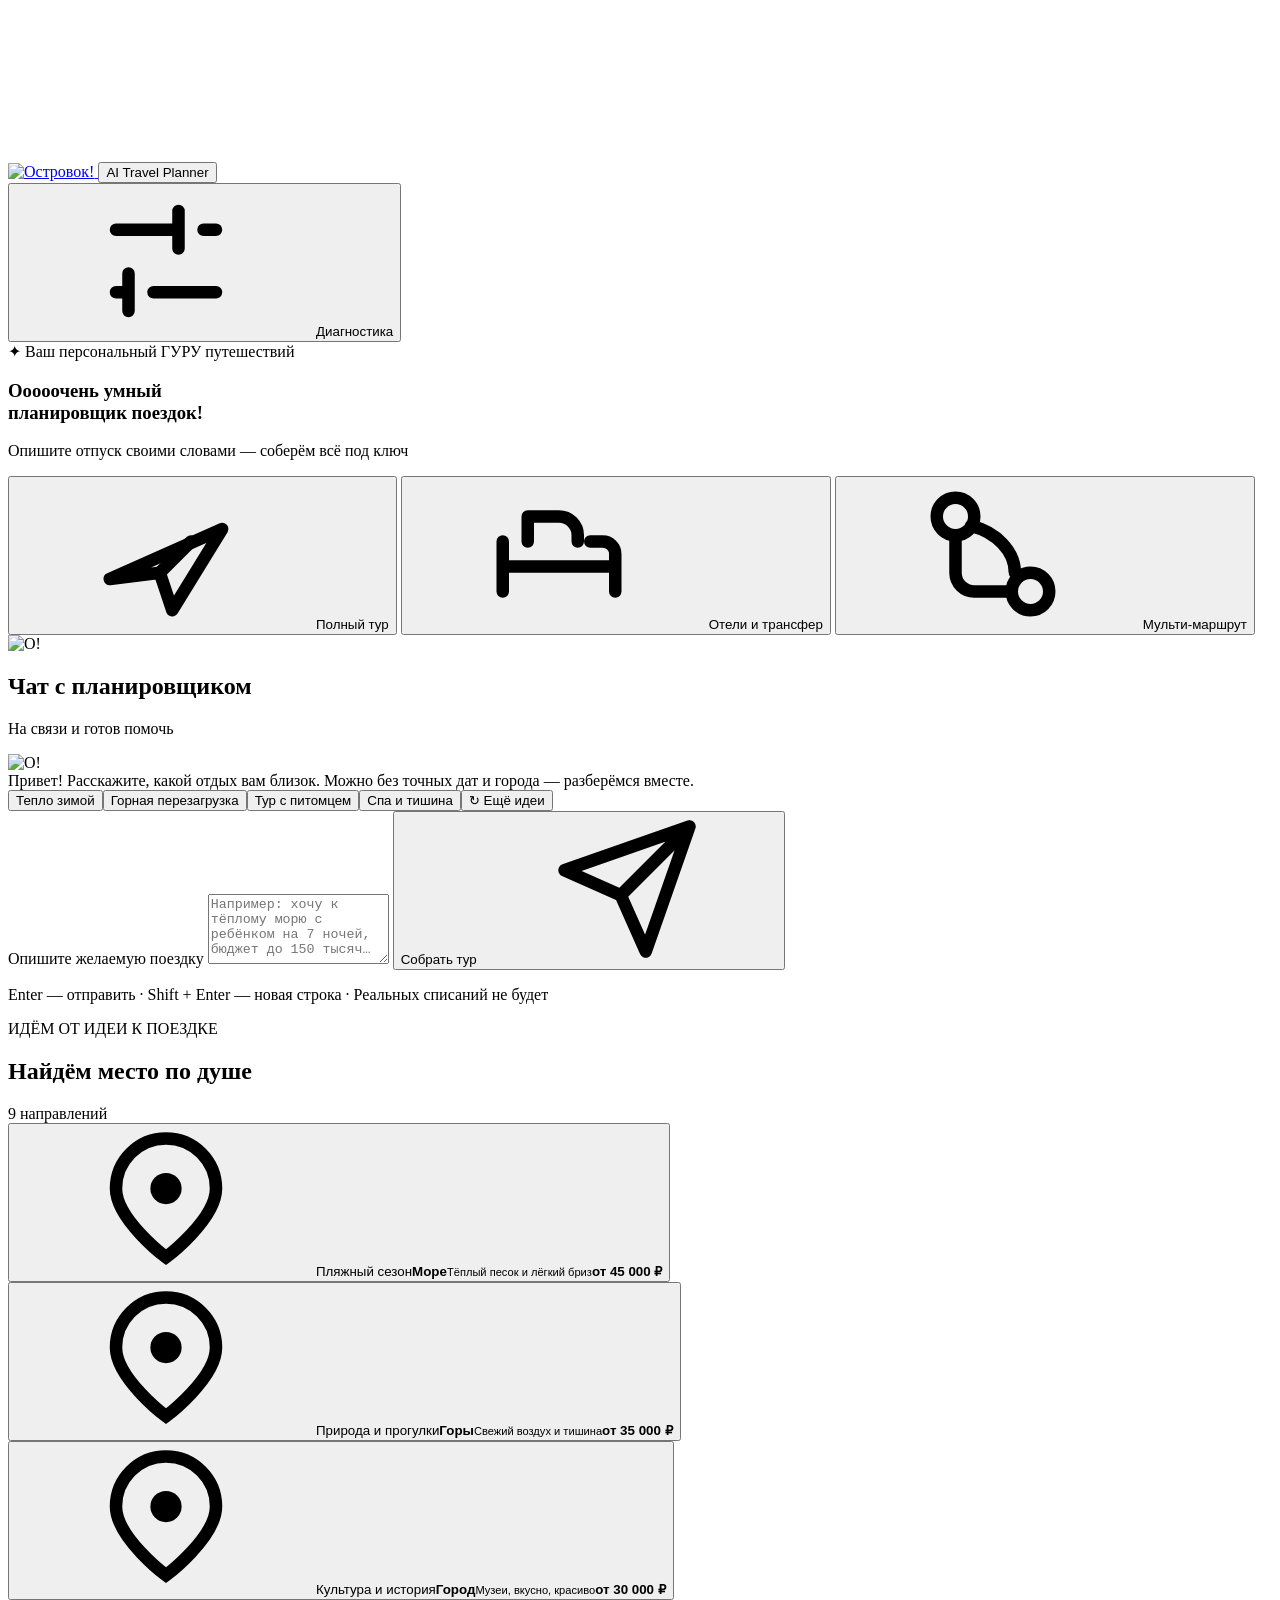
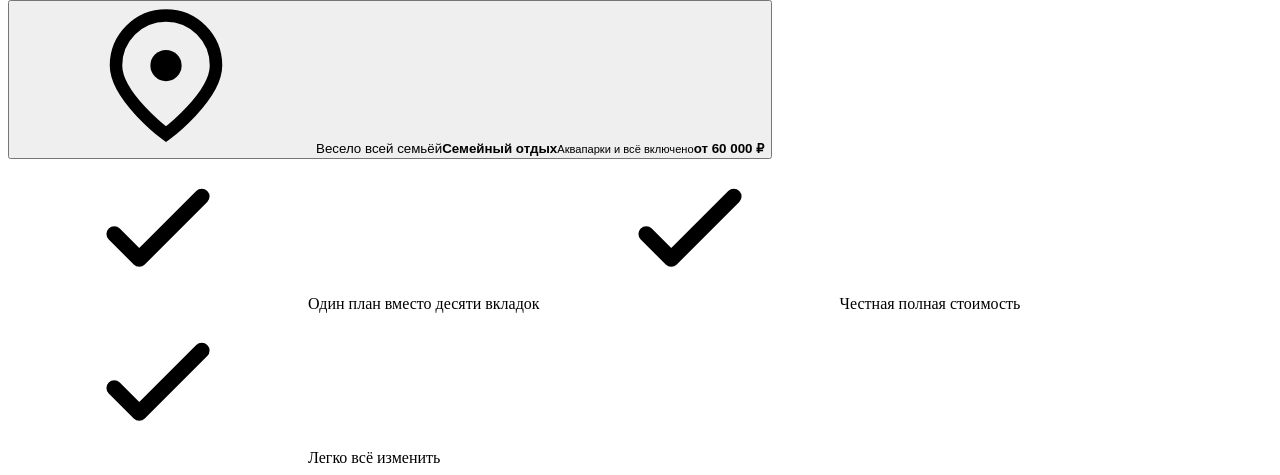
==== commit 83e40c4c: "feat: добавлены сводка условий поиска и предупреждения в карточке поездки - API агента: в ответы доб" ====
--- a/backend/app/templates/index.html
+++ b/backend/app/templates/index.html
@@ -24,6 +24,7 @@
       <symbol id="icon-check" viewBox="0 0 24 24"><path d="m5 12 4 4L19 6" fill="none" stroke="currentColor" stroke-width="2.5" stroke-linecap="round" stroke-linejoin="round"/></symbol>
       <symbol id="icon-calendar" viewBox="0 0 24 24"><rect x="3" y="5" width="18" height="16" rx="3" fill="none" stroke="currentColor" stroke-width="2"/><path d="M7 3v4m10-4v4M3 10h18" stroke="currentColor" stroke-width="2" stroke-linecap="round"/></symbol>
       <symbol id="icon-wallet" viewBox="0 0 24 24"><path d="M4 6.5A2.5 2.5 0 0 1 6.5 4H18v4H6a2 2 0 0 0 0 4h15v8H6a2 2 0 0 1-2-2V6.5Z" fill="none" stroke="currentColor" stroke-width="2" stroke-linejoin="round"/><path d="M16 15h2" stroke="currentColor" stroke-width="2" stroke-linecap="round"/></symbol>
+      <symbol id="icon-warning" viewBox="0 0 24 24"><path d="m12 3 10 18H2L12 3Z" fill="none" stroke="currentColor" stroke-width="2" stroke-linejoin="round"/><path d="M12 9v5m0 3v.1" stroke="currentColor" stroke-width="2" stroke-linecap="round"/></symbol>
       <symbol id="icon-arrow" viewBox="0 0 24 24"><path d="M5 12h14m-5-5 5 5-5 5" fill="none" stroke="currentColor" stroke-width="2" stroke-linecap="round" stroke-linejoin="round"/></symbol>
     </defs>
   </svg>
@@ -514,32 +515,81 @@
       </article>`;
     }
 
+    function renderConditions(conditions = {}) {
+      const guests = [];
+      if (conditions.adults_count != null) guests.push(`${conditions.adults_count} взр.`);
+      if (conditions.kids_count > 0) guests.push(`${conditions.kids_count} дет.`);
+      else if (conditions.has_kids === true) guests.push('с детьми, число уточняется');
+      else if (conditions.has_kids === false) guests.push('без детей');
+      const rows = [
+        ['Даты', conditions.dates || (conditions.nights ? `${conditions.nights} ночей · даты уточняются` : 'Уточняются')],
+        ['Гости', guests.join(' · ') || 'Состав уточняется'],
+        ['Питомцы', conditions.has_pets === true ? 'С питомцем' : conditions.has_pets === false ? 'Без питомцев' : 'Не уточняли'],
+        ['Бюджет на всех', conditions.budget_rub != null ? `До ${money(conditions.budget_rub)}` : 'Не указан'],
+        ['Отдельный номер', conditions.private_room_required === true ? 'Обязателен' : conditions.private_room_required === false ? 'Не требуется' : 'Не уточняли']
+      ];
+      return `<section class="search-conditions" aria-labelledby="conditionsTitle"><span class="eyebrow">ТЕКУЩИЙ ЗАПРОС</span><h2 id="conditionsTitle">Условия поиска</h2><dl>${rows.map(([label, value]) => `<div><dt>${escapeHtml(label)}</dt><dd>${escapeHtml(value)}</dd></div>`).join('')}</dl></section>`;
+    }
+
+    function renderWarning(title, detail = '') {
+      return `<div class="segment-warning">${icon('warning')}<div><strong>${escapeHtml(title)}</strong>${detail ? `<p>${escapeHtml(detail)}</p>` : ''}</div></div>`;
+    }
+
+    function durationLabel(minutes) {
+      const hours = Math.floor(minutes / 60);
+      const rest = minutes % 60;
+      return [hours ? `${hours} ч` : '', rest ? `${rest} мин` : ''].filter(Boolean).join(' ');
+    }
+
+    function renderLogistics(logistics) {
+      const timeline = logistics.timeline || {};
+      const flight = logistics.flight || {};
+      const layover = timeline.layover_details || {};
+      const wait = Number(timeline.checkin_wait_minutes) || 0;
+      const hasWarnings = wait > 0 || layover.is_connecting || !logistics.compatible;
+      if (!logistics.compatible) return logistics.reason ? `<section class="logistics-card">${renderWarning('Маршрут требует проверки', logistics.reason)}</section>` : '';
+      const nextDay = timeline.hotel_arrival_day_offset > 0 ? ` (+${timeline.hotel_arrival_day_offset} дн.)` : '';
+      let warnings = '';
+      if (wait > 0) warnings += renderWarning(`До заселения ждать ${durationLabel(wait)}`, `Прибытие в отель — ${timeline.hotel_arrival || 'уточняется'}${nextDay}, заселение — с ${timeline.hotel_checkin_policy || 'уточняется'}. Раннее заселение нужно согласовать с отелем отдельно.`);
+      if (layover.is_connecting) warnings += renderWarning(`Пересадка${layover.city || layover.airport ? `: ${layover.city || layover.airport}` : ''}${layover.duration_minutes ? ` · ${durationLabel(layover.duration_minutes)}` : ''}`, layover.risk_evaluation || 'Учитывайте время пересадки при выборе рейса.');
+      return `<section class="logistics-card">
+        <div class="results-heading"><div><span class="eyebrow">МАРШРУТ ПОЕЗДКИ</span><h2>Маршрут прибытия</h2></div><span class="${hasWarnings ? 'caution-badge' : 'safe-badge'}">${icon(hasWarnings ? 'warning' : 'check')}${hasWarnings ? 'Есть нюансы' : 'Проверено'}</span></div>
+        <div class="arrival-flight"><h3>${icon('plane')}Перелёт туда${flight.airline || flight.flight_no ? ` · ${escapeHtml([flight.airline, flight.flight_no].filter(Boolean).join(' '))}` : ''}</h3><p>${escapeHtml(flight.origin_name || flight.origin_code || 'Вылет')} ${escapeHtml(timeline.flight_departure || flight.departure_time || '—')} → ${escapeHtml(logistics.airport || 'Прилёт')} ${escapeHtml(timeline.flight_arrival || flight.arrival_time || '—')}</p>${warnings}</div>
+        <div class="timeline"><div><i></i><span>Прилёт</span><strong>${escapeHtml(timeline.flight_arrival || '—')}</strong></div><div><i></i><span>Багаж и выход</span><strong>${escapeHtml(timeline.transfer_start || '—')}</strong></div><div><i></i><span>Прибытие в отель</span><strong>${escapeHtml(timeline.hotel_arrival || '—')}${escapeHtml(nextDay)}</strong></div><div><i></i><span>Заселение с</span><strong>${escapeHtml(timeline.hotel_checkin_policy || '—')}</strong></div></div>
+        ${logistics.transfer?.type === 'self' ? `<div class="transfer-note"><h3>${icon('route')}Самостоятельный трансфер</h3><p>Дорогу из аэропорта организуете сами. Расходы на такси или другой транспорт оплачиваются отдельно.</p></div>` : ''}
+      </section>`;
+    }
+
     function renderTrip(data) {
       if (data.booking_action) return;
       if (data.booking) lastTripData = {...lastTripData, cart: data.cart, booking: data.booking};
+      else if (!data.destination && !data.compared_hotels && data.cart?.hotel && data.cart.hotel === lastTripData.cart?.hotel && data.cart.destination_id === lastTripData.cart?.destination_id) lastTripData = {...lastTripData, cart: data.cart, trip_conditions: data.trip_conditions};
       else lastTripData = data;
       const view = lastTripData;
       const hotels = view.compared_hotels || [];
       const cart = view.cart || {};
       const destination = view.destination || {};
       const booking = view.booking;
-      if (!hotels.length && !destination.name && !booking) return;
+      if (!hotels.length && !destination.name && !booking && !cart.selection_status) {
+        if (data.cart && !cart.destination) workspace.innerHTML = initialWorkspaceMarkup;
+        return;
+      }
 
       const mandatory = view.budget_breakdown?.mandatory?.total_mandatory_rub ?? booking?.total_paid_rub ?? cart.total_mandatory_rub;
       const range = view.budget_breakdown?.total_trip_budget_range_rub ?? cart.total_trip_budget_range_rub;
       const logistics = view.logistics || cart.logistics || {};
       const compliance = view.compliance_info || view.compliance_check || cart.compliance || {};
       let html = '<div class="trip-results">';
+      html += renderConditions(view.trip_conditions);
       if (booking) html += `<section class="booking-success"><div class="success-icon">${icon('check')}</div><div><span class="eyebrow">ПОЕЗДКА ПОДТВЕРЖДЕНА</span><h2>Можно собирать чемодан!</h2><p>Ваучер <b>${escapeHtml(booking.booking_id)}</b> · демо-оплата подтверждена</p></div><a class="primary-button" href="${escapeHtml(booking.voucher_url)}" target="_blank" rel="noopener noreferrer">Открыть ваучер ${icon('arrow')}</a></section>`;
       if (destination.name || cart.destination) html += `<section class="destination-summary">${destinationArt(destination.id || cart.destination_id)}<div class="destination-copy"><span class="eyebrow">ВАША ПОЕЗДКА</span><h2>${escapeHtml(destination.name || cart.destination)}</h2><p>${icon('calendar')}${escapeHtml(cart.dates || 'Даты уточняются')}</p>${cart.room_type ? `<span class="trip-detail">${icon('bed')}${escapeHtml(cart.room_type)}</span>` : ''}</div>${view.weather?.available ? `<div class="weather-pill">${escapeHtml(view.weather.summary)}</div>` : ''}</section>`;
       if (mandatory != null) {
-        html += `<section class="package-banner"><div><span class="guru-white">✦ ГУРУ AI</span><h3>Вся поездка — в одном понятном плане</h3><p>Перелёт, проживание и трансфер уже состыкованы. Никаких отдельных корзин.</p></div><div class="package-price"><small>Обязательные расходы</small><strong>${money(mandatory)}</strong>${range ? `<span>Полный бюджет: ${money(range.min)}–${money(range.max)}</span>` : ''}</div></section>`;
+        const limit = view.trip_conditions?.budget_rub;
+        const overBudget = limit != null && range?.max > limit;
+        html += `<section class="package-banner"><div><span class="guru-white">✦ ГУРУ AI</span><h3>Вся поездка — в одном понятном плане</h3><p>Перелёт, проживание и трансфер уже состыкованы. Никаких отдельных корзин.</p></div><div class="package-price"><small>Обязательные расходы</small><strong>${money(mandatory)}</strong>${range ? `<span>Полный бюджет: ${money(range.min)}–${money(range.max)}</span>` : ''}</div>${overBudget ? renderWarning(`Бюджет превышен на ${money(range.max - limit)}`, `Верхняя оценка поездки — ${money(range.max)} при лимите ${money(limit)}. Можно сократить поездку или изменить условия в чате.`) : ''}</section>`;
       }
       if (hotels.length) html += `<div class="results-heading"><div><span class="eyebrow">ПОДОБРАНО ДЛЯ ВАС</span><h2>${hotels.length > 1 ? 'Отели на выбор' : 'Рекомендуемый отель'}</h2></div><span>${hotels.length} ${hotels.length === 1 ? 'вариант' : 'варианта'}</span></div><div class="hotel-list">${hotels.map(renderHotel).join('')}</div>`;
-      if (logistics.compatible) {
-        const timeline = logistics.timeline || {};
-        html += `<section class="logistics-card"><div class="results-heading"><div><span class="eyebrow">ВСЁ СОСТЫКОВАНО</span><h2>Маршрут прибытия</h2></div><span class="safe-badge">${icon('check')} Проверено</span></div><div class="timeline"><div><i></i><span>Прилёт</span><strong>${escapeHtml(timeline.flight_arrival || '—')}</strong></div><div><i></i><span>Багаж и выход</span><strong>${escapeHtml(timeline.transfer_start || '—')}</strong></div><div><i></i><span>Прибытие в отель</span><strong>${escapeHtml(timeline.hotel_arrival || '—')}</strong></div><div><i></i><span>Заселение</span><strong>${escapeHtml(timeline.hotel_checkin_policy || '—')}</strong></div></div></section>`;
-      }
+      html += renderLogistics(logistics);
       if (compliance.summary || compliance.special_notes) html += `<details class="compliance-card"><summary>${icon('check')}<span><strong>Документы и правила въезда</strong><small>${escapeHtml(compliance.badge || 'Проверка перед поездкой')}</small></span></summary><div>${formatMarkdown(compliance.summary || compliance.special_notes)}</div></details>`;
       html += renderTripExtras(view);
       if (!hotels.length && !booking) html += `<section class="empty-result"><h3>Нужно немного изменить план</h3><p>${formatMarkdown(data.text || '')}</p></section>`;
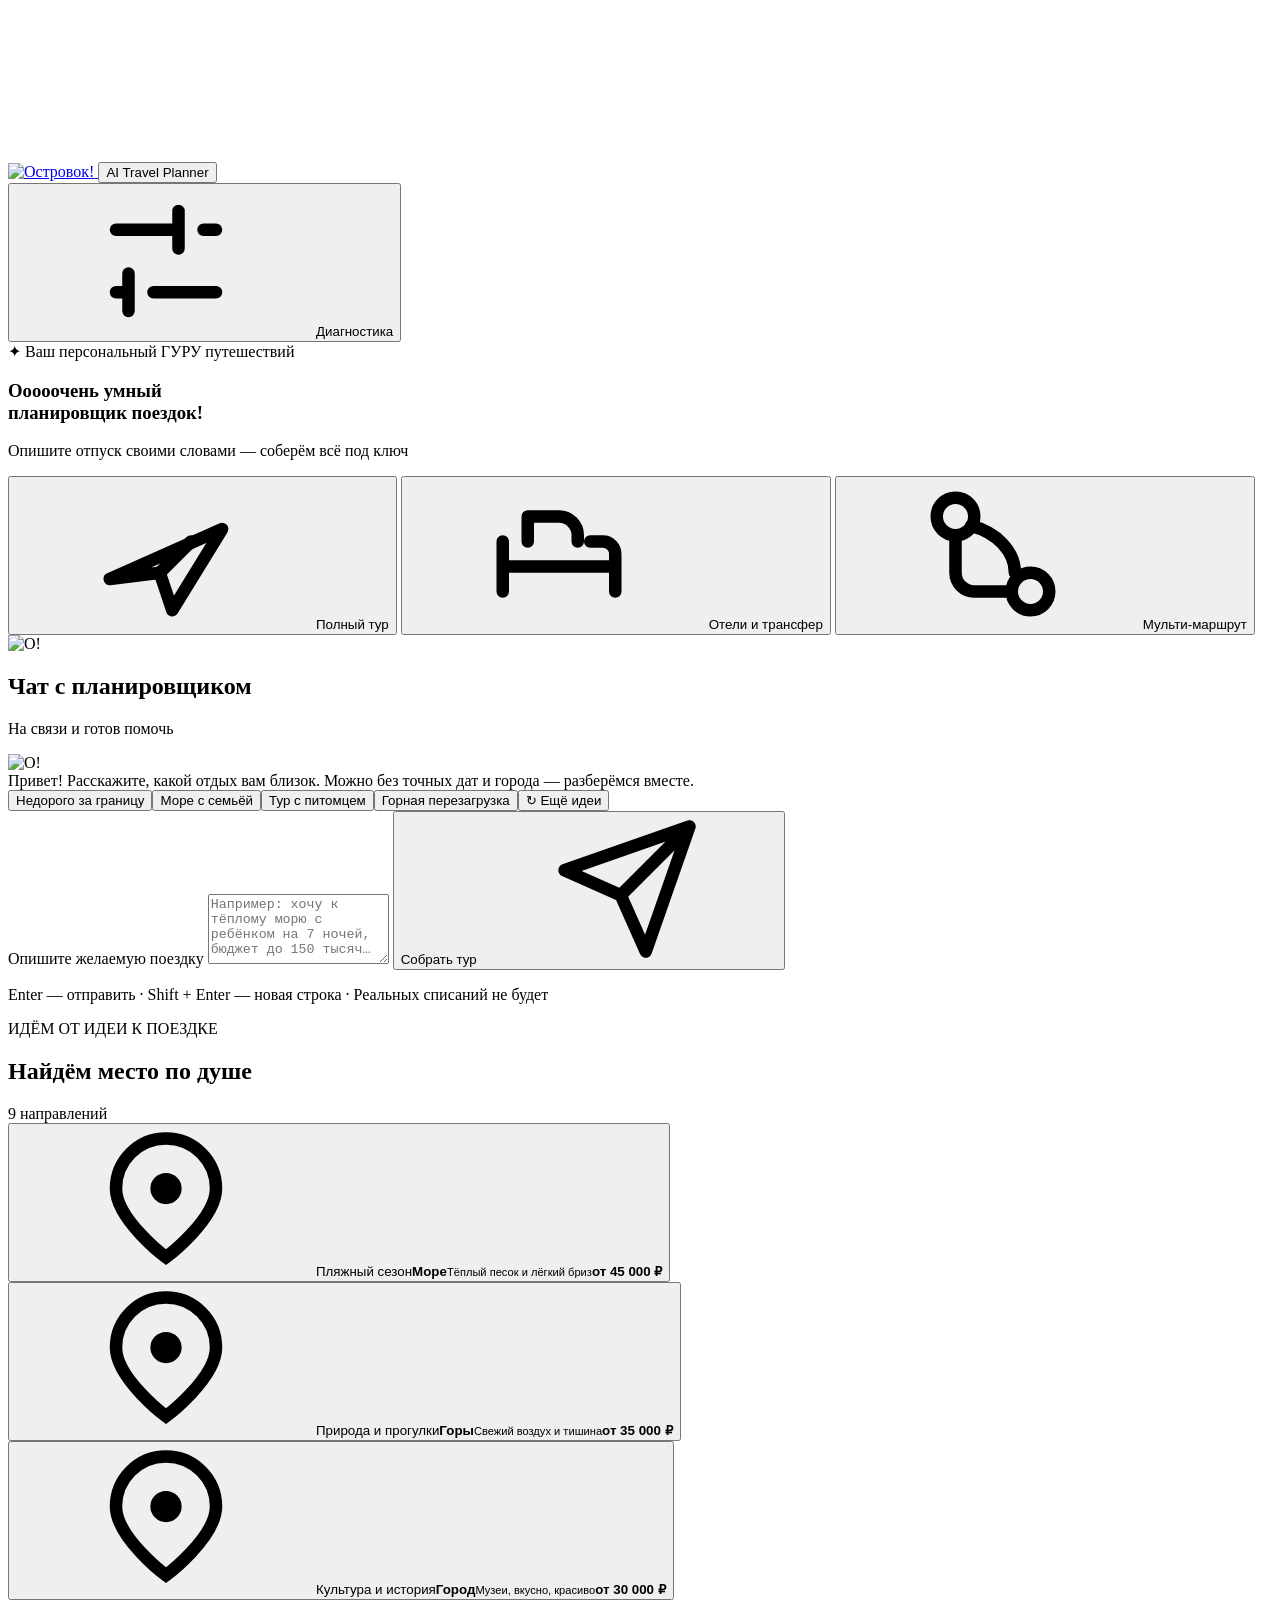
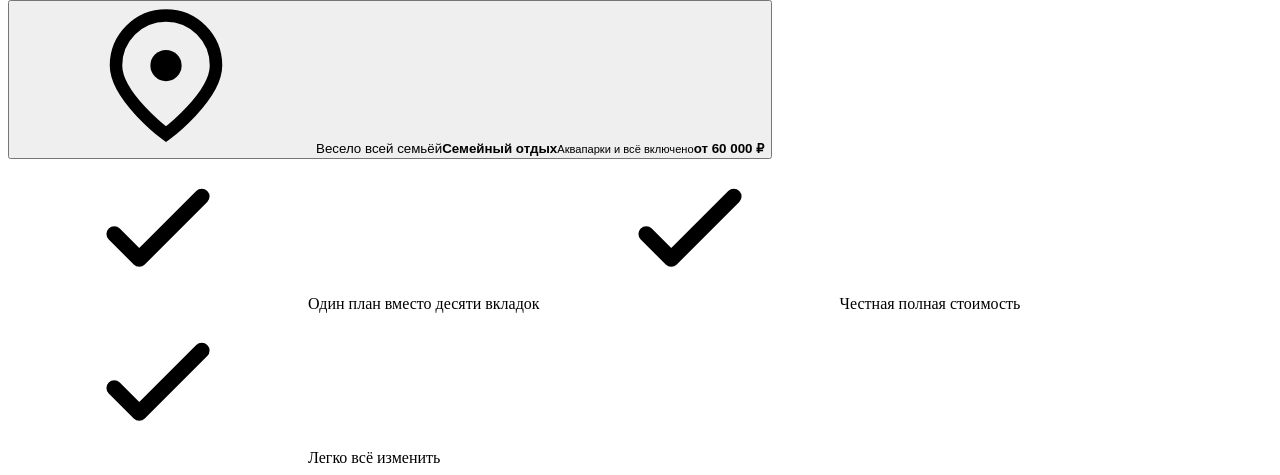
==== commit a326fa4a: "feat: интегрировано ранжирование туров CatBoost LTR - Из файлов коллеги перенесены бинарная модель c" ====
--- a/backend/app/templates/index.html
+++ b/backend/app/templates/index.html
@@ -102,7 +102,7 @@
   <dialog class="diagnostics-dialog" id="diagnosticsDialog" aria-labelledby="diagnosticsTitle">
     <div class="dialog-header"><div><span class="eyebrow">ТЕХНИЧЕСКАЯ ИНФОРМАЦИЯ</span><h2 id="diagnosticsTitle">Диагностика системы</h2></div><button class="icon-button" id="closeDiagnostics" type="button" aria-label="Закрыть"><svg><use href="#icon-close"/></svg></button></div>
     <div class="system-status" id="healthBadge"><span class="status-dot"></span><span id="healthStatusText">Проверяем состояние…</span></div>
-    <ul class="system-checklist"><li><span>PostgreSQL + pgvector</span><strong id="postgresStatus">—</strong></li><li><span>Neo4j Logistics Graph</span><strong id="neo4jStatus">—</strong></li><li><span>LLM Orchestrator</span><strong id="llmModeText">{{ llm_mode }}</strong></li></ul>
+    <ul class="system-checklist"><li><span>PostgreSQL + pgvector</span><strong id="postgresStatus">—</strong></li><li><span>Neo4j Logistics Graph</span><strong id="neo4jStatus">—</strong></li><li><span>LLM Orchestrator</span><strong id="llmModeText">{{ llm_mode }}</strong></li><li><span>CatBoost LTR Ranker</span><strong id="ltrStatusText">Проверяется…</strong></li></ul>
     <h3 class="stats-title">Синтетическая база знаний</h3>
     <div class="stats-grid"><div><b id="numCities">—</b><span>направлений</span></div><div><b id="numHotels">—</b><span>отелей</span></div><div><b id="numAirports">—</b><span>аэропортов</span></div><div><b id="numTransfers">—</b><span>трансферов</span></div><div><b id="numFlights">—</b><span>рейсов</span></div></div>
     <section class="diagnostic-reasoning" id="diagnosticReasoning" aria-label="Ход рассуждений агента" hidden></section>
@@ -704,10 +704,14 @@
         document.getElementById('postgresStatus').textContent = data.postgres ? 'Подключено' : 'Недоступно';
         document.getElementById('neo4jStatus').textContent = data.neo4j ? 'Подключено' : 'Недоступно';
         document.getElementById('llmModeText').textContent = data.llm_mode === 'mock' ? 'Mock Agent' : data.llm_mode;
+        document.getElementById('ltrStatusText').textContent = data.ltr_ranker
+          ? data.ltr_ranker.available ? `${data.ltr_ranker.engine} · ${data.ltr_ranker.model_size_kb} КБ` : 'Резервный аналитический скоринг'
+          : 'Статус недоступен';
         const stats = data.graph_stats || {};
         ['Cities', 'Hotels', 'Airports', 'Transfers', 'Flights'].forEach(name => { document.getElementById(`num${name}`).textContent = stats[name.toLowerCase()] ?? '—'; });
       } catch (error) {
         document.getElementById('healthStatusText').textContent = 'Диагностика недоступна';
+        document.getElementById('ltrStatusText').textContent = 'Статус недоступен';
       }
     }
 
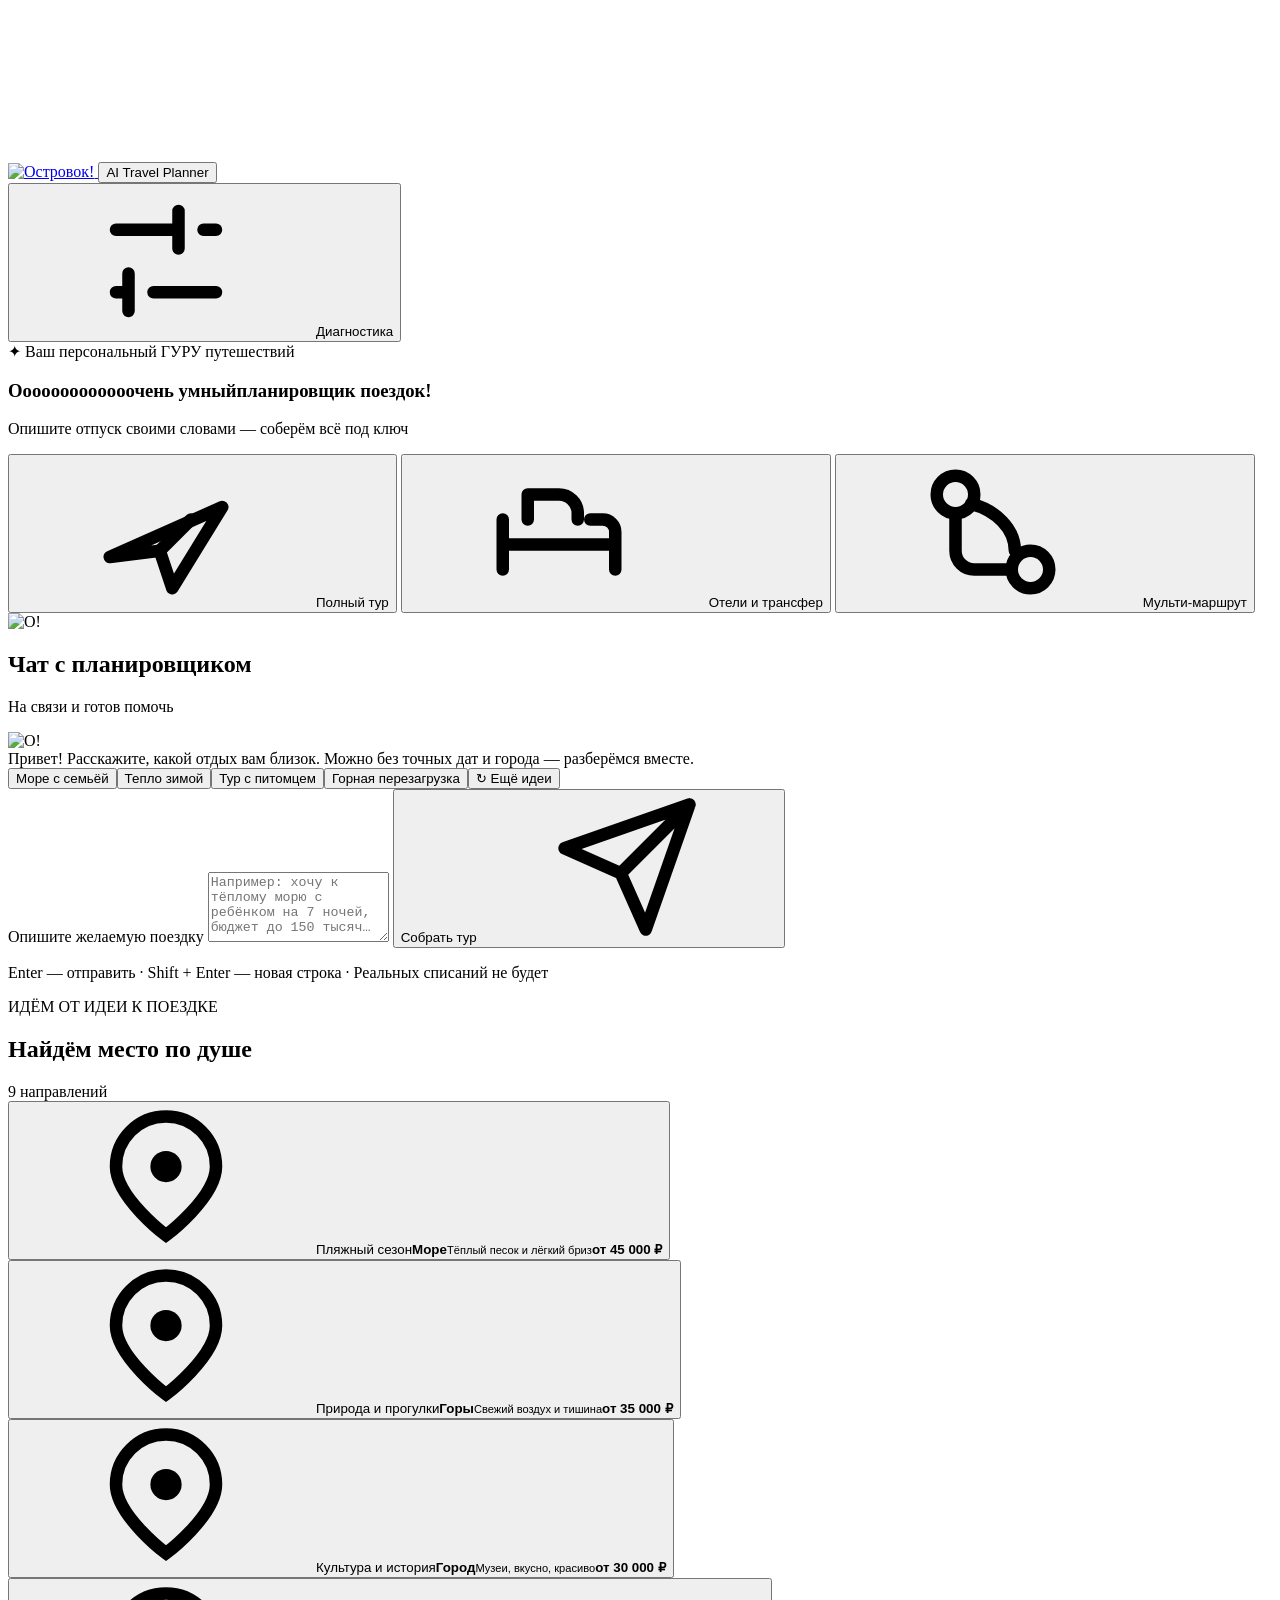
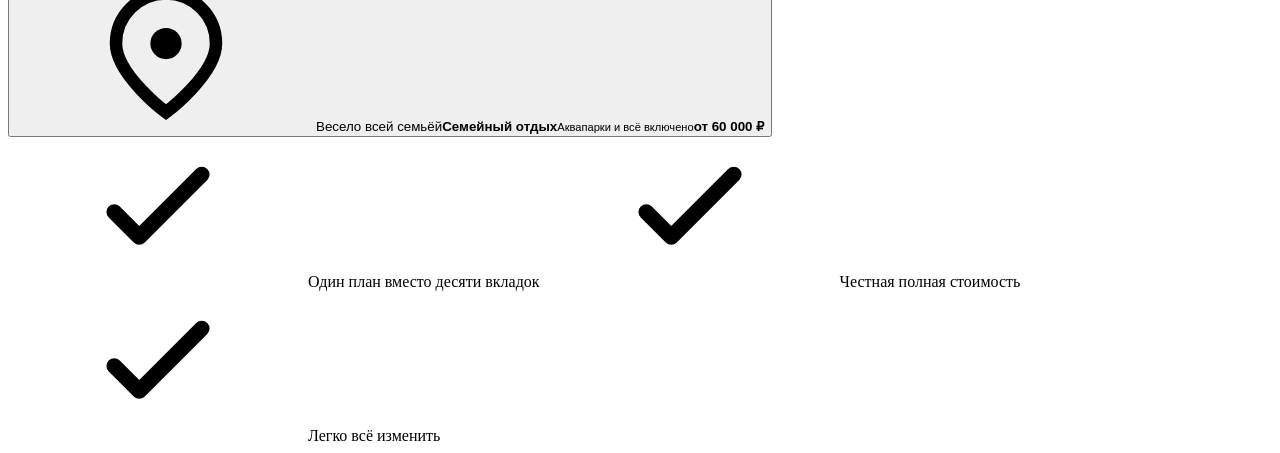
==== commit b13b612f: "feat: improve travel planner UX" ====
--- a/backend/app/templates/index.html
+++ b/backend/app/templates/index.html
@@ -45,7 +45,7 @@
     <section class="chat-panel" aria-labelledby="chatTitle">
       <section class="chat-hero" aria-labelledby="heroTitle">
         <div class="hero-kicker"><span>✦</span> Ваш персональный ГУРУ путешествий</div>
-        <h1 id="heroTitle">Ооооочень умный<br>планировщик поездок!</h1>
+        <h1 id="heroTitle" aria-label="Очень умный планировщик поездок!"><span class="hero-title-line" aria-hidden="true">О<span class="stretch-o" style="--o-index:0">о</span><span class="stretch-o" style="--o-index:1">о</span><span class="stretch-o" style="--o-index:2">о</span><span class="stretch-o" style="--o-index:3">о</span><span class="stretch-o" style="--o-index:4">о</span><span class="stretch-o" style="--o-index:5">о</span><span class="stretch-o" style="--o-index:6">о</span><span class="stretch-o" style="--o-index:7">о</span><span class="stretch-o" style="--o-index:8">о</span><span class="stretch-o" style="--o-index:9">о</span><span class="stretch-o" style="--o-index:10">о</span><span class="stretch-o" style="--o-index:11">о</span>чень умный</span><span class="hero-title-line" aria-hidden="true">планировщик поездок!</span></h1>
         <p class="hero-subtitle">Опишите отпуск своими словами — соберём всё под ключ</p>
         <div id="preferenceMemory" hidden>
           <p id="preferenceMemoryText" role="status"></p>
@@ -124,6 +124,7 @@
     let chipCursor = 0;
     let currentMode = 'full';
     let lastTripData = {};
+    let lastTotalCost = null;
     let thinkingTimer;
     let hintTimer;
 
@@ -160,94 +161,30 @@
     }
 
     const scenarioConfig = {
-      sea: {
-        destinations: ['в Турцию', 'в ОАЭ', 'в Таиланд', 'на Мальдивы', 'в Египет', 'в Сочи'],
-        parties: ['на двоих взрослых', 'на семью с ребёнком 7 лет', 'на компанию из трёх друзей', 'на двоих с собакой'],
-        wishes: ['нужен отель рядом с пляжем и хорошими завтраками', 'хочется спокойную бухту и снорклинг', 'важны первый берег и короткий трансфер', 'мечтаю о террасе у воды и спокойном районе'],
-        budgets: [90000, 120000, 150000, 180000, 220000, 280000],
-        authored: [
-          'Собери тур в Турцию на 7 ночей в мае: двое взрослых, первая линия, завтраки и удобный трансфер',
-          'Хочу на Пхукет в ноябре на 10 ночей, спокойный пляж и отель для пары, бюджет до 220 000 ₽',
-          'Организуй отдых на Мальдивах на 6 ночей в феврале, красивый домашний риф и без насыщенной программы',
-          'Планирую морской отдых в Египте с ребёнком 9 лет на 8 ночей, аквапарк и всё включено',
-          'Нужен тур в Дубай на 5 ночей в декабре, городской пляж, завтраки и трансфер без долгих ожиданий',
-          'Собери поездку в Сочи к морю на 9 ночей в сентябре, пешая доступность набережной и спа',
-          'Хочется тёплого моря в Таиланде на 12 ночей, два взрослых и кот, удобный отель и спокойный район',
-          'Подбери уютный пляжный отпуск в Турции на двоих в октябре, 7 ночей и бюджет до 170 000 ₽'
-        ]
-      },
-      mountains: {
-        destinations: ['на Алтай', 'в Сочи и Красную Поляну', 'в Грузию (Тбилиси и горы Гудаури / Казбеги)'],
-        parties: ['на двоих взрослых', 'на семью с ребёнком 12 лет', 'на компанию из четырёх друзей', 'на двоих с собакой'],
-        wishes: ['нужны панорамный вид и спа после прогулок', 'хочется лёгкие маршруты и ночёвки в тишине', 'важны завтраки и трансфер к подъёмникам', 'мечтаю о рассветах в горах без сложного трекинга'],
-        budgets: [60000, 80000, 100000, 130000, 160000, 200000],
-        authored: [
-          'Собери тур на Алтай на 7 ночей в августе, двое взрослых, лёгкие прогулки и отель с панорамным видом',
-          'Хочу в Красную Поляну на 5 ночей в марте, спа, завтраки и трансфер к подъёмникам',
-          'Собери тур в Грузию на 7 ночей в октябре: Тбилиси, Гудаури и Казбеги, аутентичные отели и джип-трансфер 4x4',
-          'Хочу в Турцию в Каш на 8 ночей в сентябре, уединённые лазурные бухты и пляж Капуташ',
-          'Организуй путешествие в Таиланд: Бангкок и Самуи на 10 ночей с перелётом Bangkok Airways',
-          'Организуй спокойную поездку на Алтай с собакой на 6 ночей, без сложного трекинга',
-          'Планирую горный отдых в Сочи на 8 ночей в июне, хочу совместить прогулки и море',
-          'Нужен тур на Алтай для семьи с подростком на 10 ночей, природа, комфорт и понятная логистика',
-          'Собери короткую перезагрузку в Красной Поляне на 4 ночи, двое взрослых и бюджет до 100 000 ₽',
-          'Хочется на Алтай в сентябре на 9 ночей, камерный отель, тишина и несколько смотровых площадок',
-          'Подбери горный тур в Сочи на 6 ночей для друзей, активности днём и хорошие завтраки'
-        ]
-      },
-      city: {
-        destinations: ['в Санкт-Петербург', 'в Сочи'],
-        parties: ['на двоих взрослых', 'на одного путешественника', 'на семью с ребёнком 10 лет', 'на компанию из трёх друзей'],
-        wishes: ['нужны музеи и отель в историческом центре', 'хочется гастрономические места и прогулки без спешки', 'важны архитектура и удобная транспортная доступность', 'мечтаю о камерных улочках и красивых рассветах'],
-        budgets: [45000, 65000, 85000, 110000, 140000, 180000],
-        authored: [
-          'Собери тур в Санкт-Петербург на 4 ночи в мае, музеи, архитектура и отель рядом с Невским',
-          'Хочу городские выходные в Петербурге на 5 ночей, гастрономия и прогулки по набережным',
-          'Организуй поездку в Сочи на 6 ночей: город, набережная и пара экскурсий без ранних подъёмов',
-          'Планирую Петербург с ребёнком 10 лет на 7 ночей, интерактивные музеи и спокойный темп',
-          'Нужен атмосферный отель в центре Петербурга на 4 ночи для двоих, бюджет до 90 000 ₽ с перелётом',
-          'Собери культурный маршрут по Петербургу на 8 ночей в октябре, без тесного расписания',
-          'Хочется в Сочи на 5 ночей, совместить городские прогулки, море и винодельню',
-          'Подбери петербургский тур на двоих в декабре на 6 ночей, театр и завтраки в отеле'
-        ]
-      },
-      family: {
-        destinations: ['в Турцию', 'в ОАЭ', 'в Египет', 'в Таиланд', 'в Сочи'],
-        parties: ['на семью с ребёнком 5 лет', 'на семью с детьми 4 и 9 лет', 'на двоих взрослых и подростка', 'на большую семью с бабушкой и ребёнком'],
-        wishes: ['нужны аквапарк и детское питание', 'хочется спокойный пляж и номер с раздельными зонами', 'важны мини-клуб и короткий трансфер', 'нужны всё включено и развлечения для разного возраста'],
-        budgets: [120000, 150000, 180000, 220000, 270000, 330000],
-        authored: [
-          'Собери семейный тур в Турцию на 8 ночей с детьми 4 и 9 лет, аквапарк и всё включено',
-          'Хочу в Египет с ребёнком 5 лет на 7 ночей, пологий вход в море и короткий трансфер',
-          'Организуй отдых в ОАЭ для семьи с подростком на 6 ночей, пляж и развлечения рядом',
-          'Планирую поездку в Сочи с двумя детьми на 9 ночей, семейный номер и понятная программа',
-          'Нужен спокойный семейный отель в Таиланде на 11 ночей, хорошее питание и медицинская инфраструктура рядом',
-          'Собери тур в Турцию для большой семьи с бабушкой на 7 ночей, без длинных переездов',
-          'Хочется на море с ребёнком 6 лет в Египет на 10 ночей, мини-клуб и бюджет до 210 000 ₽',
-          'Подбери семейный отдых в ОАЭ на 5 ночей в апреле, детский бассейн и удобное заселение'
-        ]
-      }
+      sea: [
+        'Хочу поехать на море, порекомендуй интересные направления',
+        'Мечтаю о тёплом пляжном отдыхе без насыщенной программы. Куда лучше поехать?',
+        'Хочется к морю и солнцу, помоги выбрать подходящее место для отпуска'
+      ],
+      mountains: [
+        'Хочу в горы, чтобы отдохнуть на природе',
+        'Ищу спокойный горный отдых с красивыми видами и прогулками',
+        'Порекомендуй направление для перезагрузки в горах без сложного трекинга'
+      ],
+      city: [
+        'Ищу спокойный отдых на выходные в интересном городе',
+        'Хочу городское путешествие с архитектурой, музеями и вкусной едой',
+        'Порекомендуй город для неспешных прогулок и культурного отдыха'
+      ],
+      family: [
+        'Планирую отпуск с детьми, помоги выбрать комфортное направление',
+        'Хочу семейный отдых, где будет интересно и детям, и взрослым',
+        'Ищу спокойное место для поездки всей семьёй с удобным отелем'
+      ]
     };
 
-    const months = ['в январе', 'в феврале', 'в марте', 'в апреле', 'в мае', 'в июне', 'в июле', 'в августе', 'в сентябре', 'в октябре', 'в ноябре', 'в декабре'];
-
-    function nightsLabel(nights) {
-      const lastTwo = nights % 100;
-      const last = nights % 10;
-      if (lastTwo >= 11 && lastTwo <= 14) return 'ночей';
-      if (last === 1) return 'ночь';
-      if (last >= 2 && last <= 4) return 'ночи';
-      return 'ночей';
-    }
-
     function generateScenario(category) {
-      const config = scenarioConfig[category];
-      return freshPrompt(`card-${category}`, config.authored, () => {
-        if (Math.random() < 0.42) return pick(config.authored);
-        const nights = 4 + Math.floor(Math.random() * 11);
-        const opener = pick(['Хочу', 'Собери тур', 'Планирую поездку', 'Организуй отпуск']);
-        return `${opener} ${pick(config.destinations)} ${pick(months)} на ${nights} ${nightsLabel(nights)}, ${pick(config.parties)}. ${pick(config.wishes)}. Бюджет до ${money(pick(config.budgets))} на всех, с перелётом и трансфером.`;
-      });
+      return freshPrompt(`card-${category}`, scenarioConfig[category]);
     }
 
     const chip = (id, label, ...variants) => ({id, label, variants});
@@ -393,6 +330,7 @@
         if (!response.ok) throw new Error('Не удалось начать новую поездку. Попробуйте ещё раз.');
         const data = await response.json();
         lastTripData = {};
+        lastTotalCost = null;
         chatMessages.innerHTML = initialChatMarkup;
         workspace.innerHTML = initialWorkspaceMarkup;
         const reasoning = document.getElementById('diagnosticReasoning');
@@ -584,9 +522,13 @@
       if (booking) html += `<section class="booking-success"><div class="success-icon">${icon('check')}</div><div><span class="eyebrow">ПОЕЗДКА ПОДТВЕРЖДЕНА</span><h2>Можно собирать чемодан!</h2><p>Ваучер <b>${escapeHtml(booking.booking_id)}</b> · демо-оплата подтверждена</p></div><a class="primary-button" href="${escapeHtml(booking.voucher_url)}" target="_blank" rel="noopener noreferrer">Открыть ваучер ${icon('arrow')}</a></section>`;
       if (destination.name || cart.destination) html += `<section class="destination-summary">${destinationArt(destination.id || cart.destination_id)}<div class="destination-copy"><span class="eyebrow">ВАША ПОЕЗДКА</span><h2>${escapeHtml(destination.name || cart.destination)}</h2><p>${icon('calendar')}${escapeHtml(cart.dates || 'Даты уточняются')}</p>${cart.room_type ? `<span class="trip-detail">${icon('bed')}${escapeHtml(cart.room_type)}</span>` : ''}</div>${view.weather?.available ? `<div class="weather-pill">${escapeHtml(view.weather.summary)}</div>` : ''}</section>`;
       if (mandatory != null) {
+        const currentCost = Number(mandatory);
+        const costDelta = lastTotalCost !== null && Number.isFinite(currentCost) ? currentCost - lastTotalCost : 0;
+        const costDeltaBadge = costDelta ? `<span class="cost-delta cost-delta--${costDelta < 0 ? 'down' : 'up'}">${costDelta < 0 ? '↓' : '↑'} ${costDelta > 0 ? '+' : '−'}${money(Math.abs(costDelta))} ${costDelta < 0 ? 'дешевле' : 'дороже'} прошлого варианта</span>` : '';
         const limit = view.trip_conditions?.budget_rub;
         const overBudget = limit != null && range?.max > limit;
-        html += `<section class="package-banner"><div><span class="guru-white">✦ ГУРУ AI</span><h3>Вся поездка — в одном понятном плане</h3><p>Перелёт, проживание и трансфер уже состыкованы. Никаких отдельных корзин.</p></div><div class="package-price"><small>Обязательные расходы</small><strong>${money(mandatory)}</strong>${range ? `<span>Полный бюджет: ${money(range.min)}–${money(range.max)}</span>` : ''}</div>${overBudget ? renderWarning(`Бюджет превышен на ${money(range.max - limit)}`, `Верхняя оценка поездки — ${money(range.max)} при лимите ${money(limit)}. Можно сократить поездку или изменить условия в чате.`) : ''}</section>`;
+        html += `<section class="package-banner"><div><span class="guru-white">✦ ГУРУ AI</span><h3>Вся поездка — в одном понятном плане</h3><p>Перелёт, проживание и трансфер уже состыкованы. Никаких отдельных корзин.</p></div><div class="package-price"><small>Обязательные расходы</small><strong>${money(mandatory)}</strong>${costDeltaBadge}${range ? `<span>Полный бюджет: ${money(range.min)}–${money(range.max)}</span>` : ''}</div>${overBudget ? renderWarning(`Бюджет превышен на ${money(range.max - limit)}`, `Верхняя оценка поездки — ${money(range.max)} при лимите ${money(limit)}. Можно сократить поездку или изменить условия в чате.`) : ''}</section>`;
+        if (Number.isFinite(currentCost)) lastTotalCost = currentCost;
       }
       if (hotels.length) html += `<div class="results-heading"><div><span class="eyebrow">ПОДОБРАНО ДЛЯ ВАС</span><h2>${hotels.length > 1 ? 'Отели на выбор' : 'Рекомендуемый отель'}</h2></div><span>${hotels.length} ${hotels.length === 1 ? 'вариант' : 'варианта'}</span></div><div class="hotel-list">${hotels.map(renderHotel).join('')}</div>`;
       html += renderLogistics(logistics);
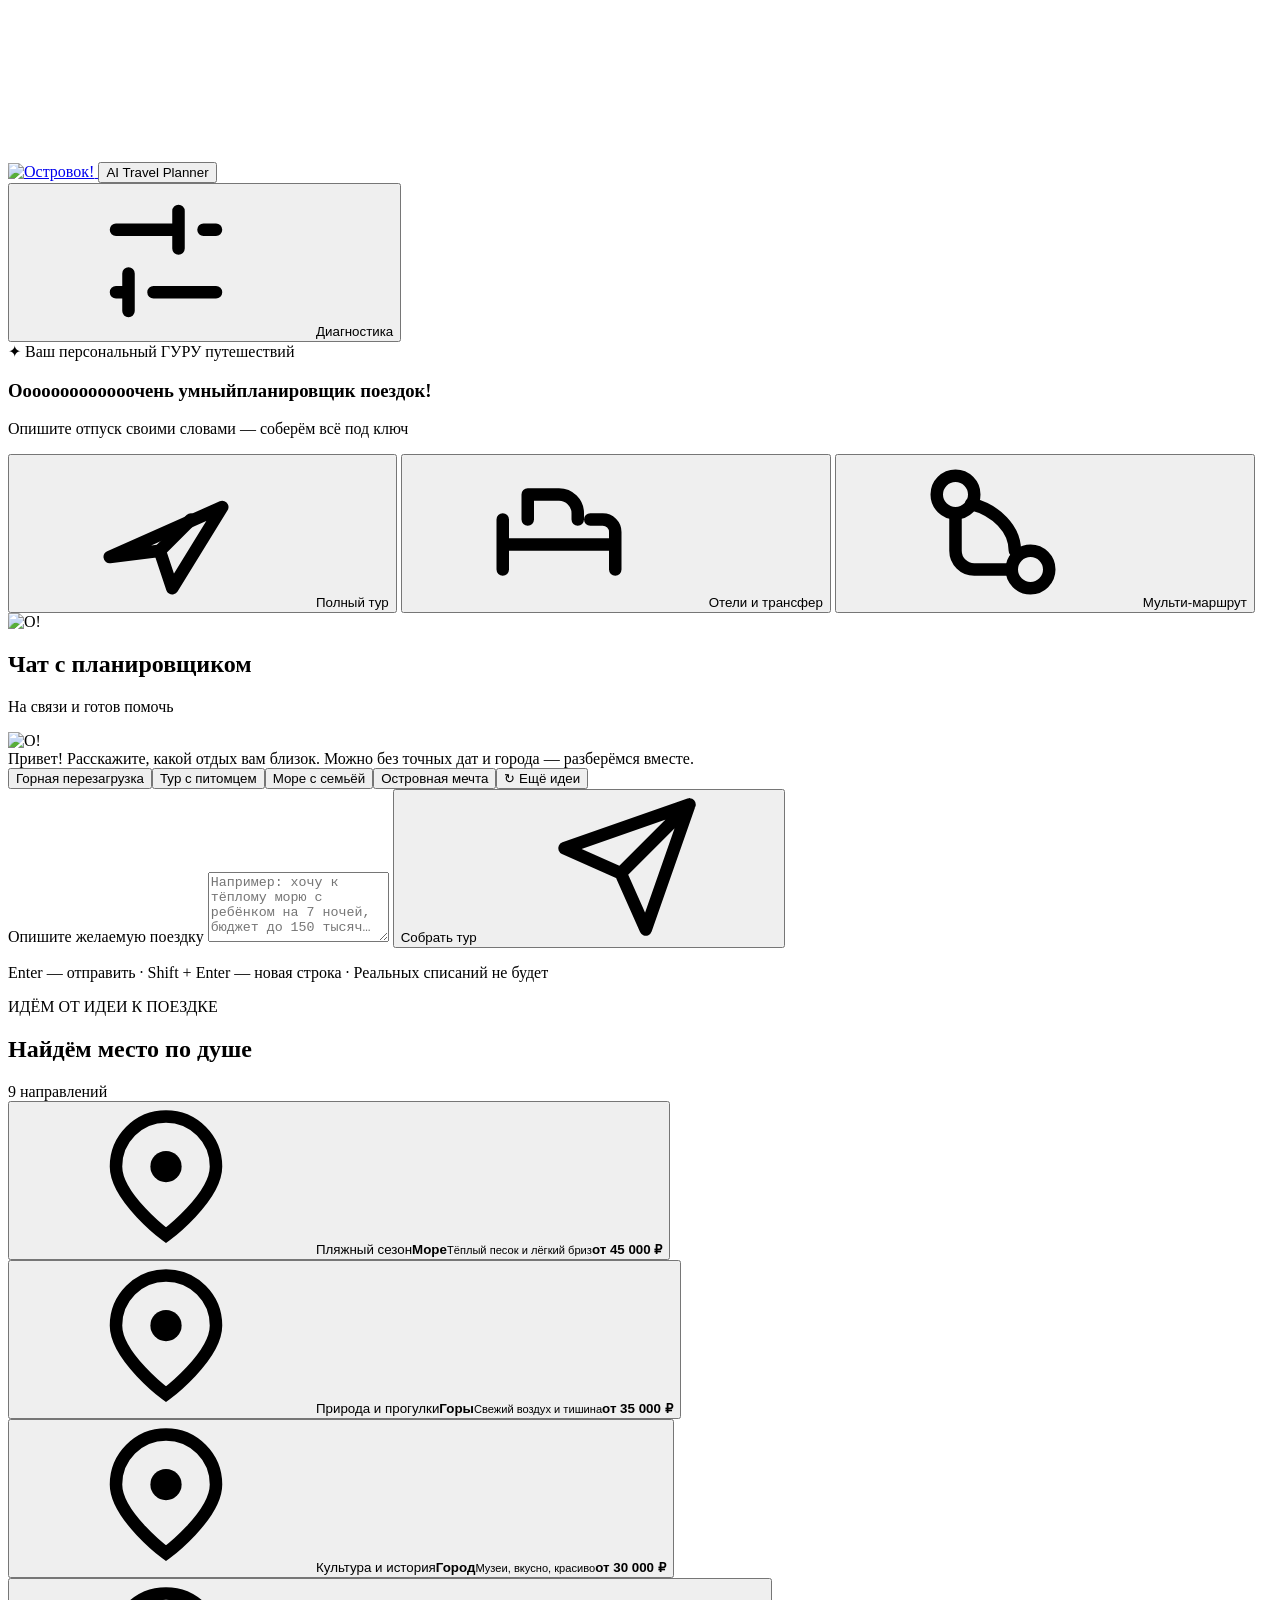
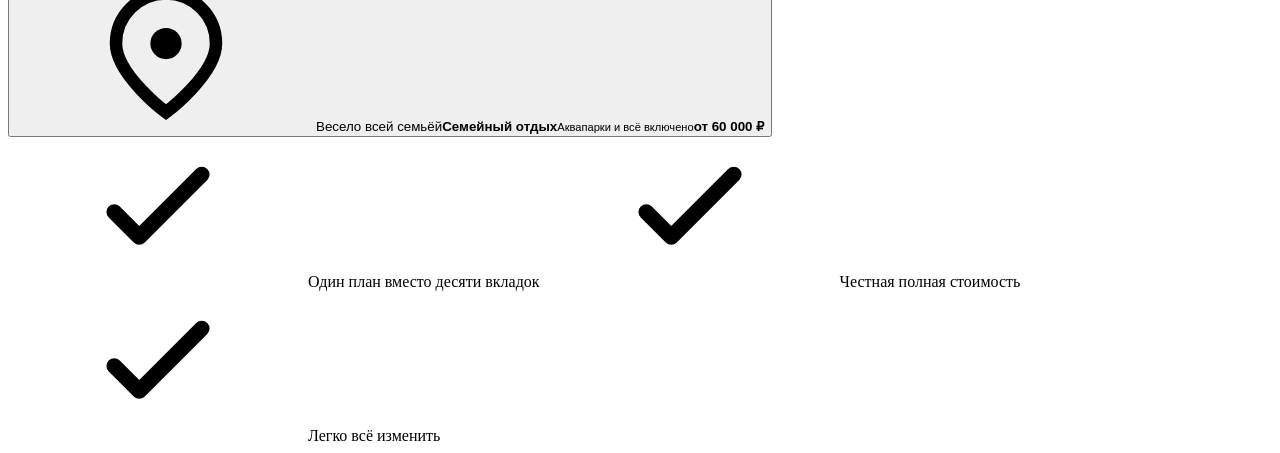
==== commit 29962aa5: "fix: исправлено исключение трансфера с сохранением плана - Диалог: фразы «трансфер не нужен», «не ну" ====
--- a/backend/app/templates/index.html
+++ b/backend/app/templates/index.html
@@ -484,7 +484,7 @@
       const flight = logistics.flight || {};
       const layover = timeline.layover_details || {};
       const wait = Number(timeline.checkin_wait_minutes) || 0;
-      const hasWarnings = wait > 0 || layover.is_connecting || !logistics.compatible;
+      const hasWarnings = wait > 0 || layover.is_connecting || !logistics.compatible || logistics.transfer?.type === 'self';
       if (!logistics.compatible) return logistics.reason ? `<section class="logistics-card">${renderWarning('Маршрут требует проверки', logistics.reason)}</section>` : '';
       const nextDay = timeline.hotel_arrival_day_offset > 0 ? ` (+${timeline.hotel_arrival_day_offset} дн.)` : '';
       let warnings = '';
@@ -501,7 +501,7 @@
     function renderTrip(data) {
       if (data.booking_action) return;
       if (data.booking) lastTripData = {...lastTripData, cart: data.cart, booking: data.booking};
-      else if (!data.destination && !data.compared_hotels && data.cart?.hotel && data.cart.hotel === lastTripData.cart?.hotel && data.cart.destination_id === lastTripData.cart?.destination_id) lastTripData = {...lastTripData, cart: data.cart, trip_conditions: data.trip_conditions};
+      else if (!data.destination && !data.compared_hotels && data.cart?.hotel && data.cart.hotel === lastTripData.cart?.hotel && data.cart.destination_id === lastTripData.cart?.destination_id) lastTripData = {...lastTripData, ...data};
       else lastTripData = data;
       const view = lastTripData;
       const hotels = view.compared_hotels || [];
@@ -516,6 +516,7 @@
       const mandatory = view.budget_breakdown?.mandatory?.total_mandatory_rub ?? booking?.total_paid_rub ?? cart.total_mandatory_rub;
       const range = view.budget_breakdown?.total_trip_budget_range_rub ?? cart.total_trip_budget_range_rub;
       const logistics = view.logistics || cart.logistics || {};
+      const withoutTransfer = logistics.transfer?.type === 'self' || cart.without_transfer;
       const compliance = view.compliance_info || view.compliance_check || cart.compliance || {};
       let html = '<div class="trip-results">';
       html += renderConditions(view.trip_conditions);
@@ -527,7 +528,7 @@
         const costDeltaBadge = costDelta ? `<span class="cost-delta cost-delta--${costDelta < 0 ? 'down' : 'up'}">${costDelta < 0 ? '↓' : '↑'} ${costDelta > 0 ? '+' : '−'}${money(Math.abs(costDelta))} ${costDelta < 0 ? 'дешевле' : 'дороже'} прошлого варианта</span>` : '';
         const limit = view.trip_conditions?.budget_rub;
         const overBudget = limit != null && range?.max > limit;
-        html += `<section class="package-banner"><div><span class="guru-white">✦ ГУРУ AI</span><h3>Вся поездка — в одном понятном плане</h3><p>Перелёт, проживание и трансфер уже состыкованы. Никаких отдельных корзин.</p></div><div class="package-price"><small>Обязательные расходы</small><strong>${money(mandatory)}</strong>${costDeltaBadge}${range ? `<span>Полный бюджет: ${money(range.min)}–${money(range.max)}</span>` : ''}</div>${overBudget ? renderWarning(`Бюджет превышен на ${money(range.max - limit)}`, `Верхняя оценка поездки — ${money(range.max)} при лимите ${money(limit)}. Можно сократить поездку или изменить условия в чате.`) : ''}</section>`;
+        html += `<section class="package-banner"><div><span class="guru-white">✦ ГУРУ AI</span><h3>Вся поездка — в одном понятном плане</h3><p>${withoutTransfer ? 'Перелёт и проживание включены. Трансфер исключён; самостоятельная дорога оплачивается отдельно.' : 'Перелёт, проживание и трансфер уже состыкованы. Никаких отдельных корзин.'}</p></div><div class="package-price"><small>Обязательные расходы</small><strong>${money(mandatory)}</strong>${costDeltaBadge}${range ? `<span>Полный бюджет: ${money(range.min)}–${money(range.max)}</span>` : ''}</div>${overBudget ? renderWarning(`Бюджет превышен на ${money(range.max - limit)}`, `Верхняя оценка поездки — ${money(range.max)} при лимите ${money(limit)}. Можно сократить поездку или изменить условия в чате.`) : ''}</section>`;
         if (Number.isFinite(currentCost)) lastTotalCost = currentCost;
       }
       if (hotels.length) html += `<div class="results-heading"><div><span class="eyebrow">ПОДОБРАНО ДЛЯ ВАС</span><h2>${hotels.length > 1 ? 'Отели на выбор' : 'Рекомендуемый отель'}</h2></div><span>${hotels.length} ${hotels.length === 1 ? 'вариант' : 'варианта'}</span></div><div class="hotel-list">${hotels.map(renderHotel).join('')}</div>`;
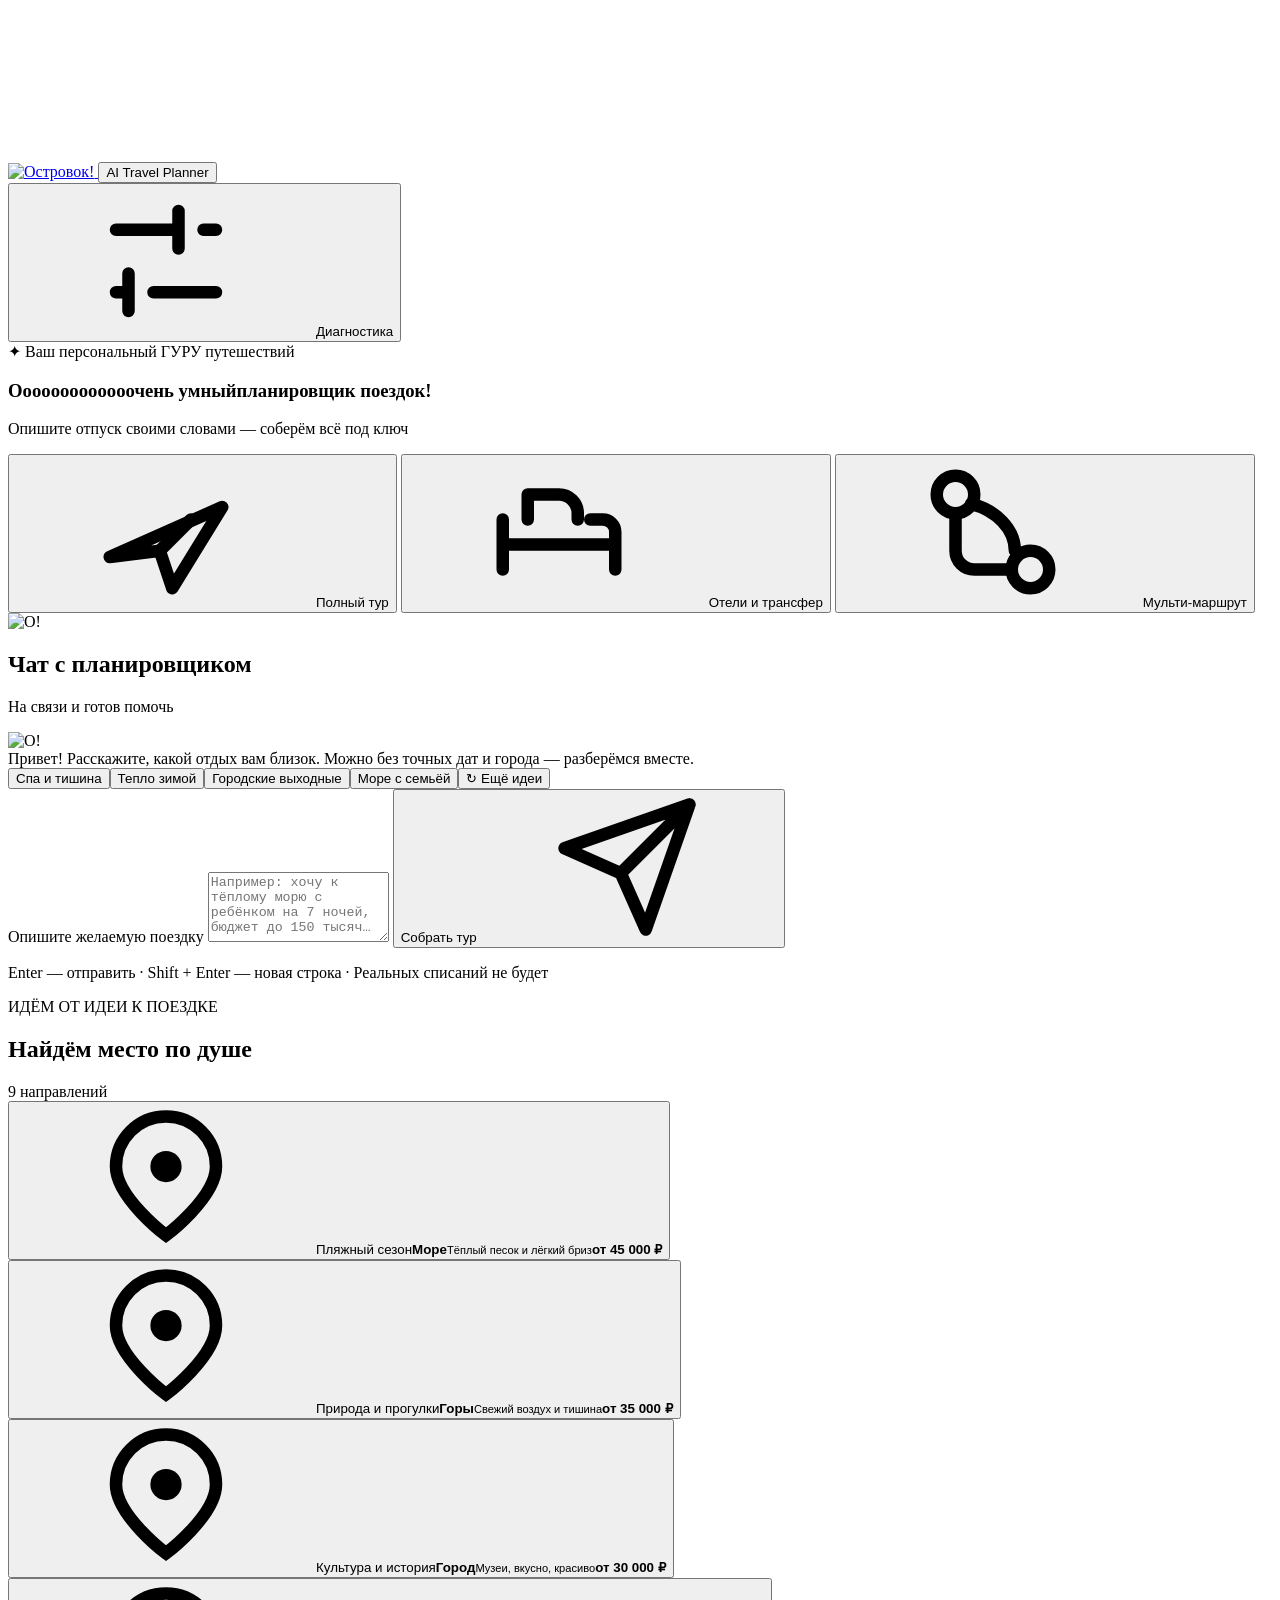
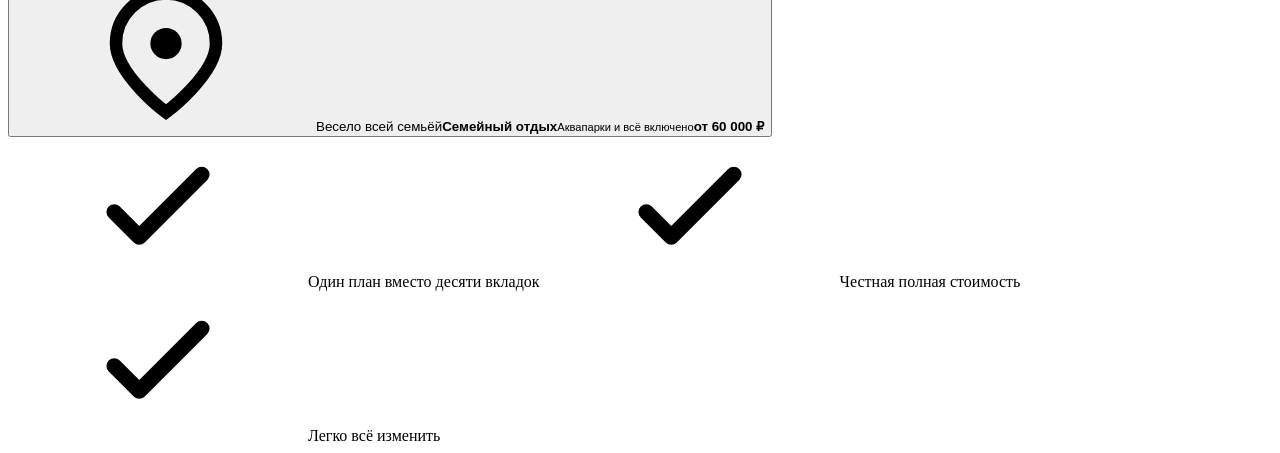
==== commit 3e5b15b0: "fix: исправлены названия маршрутов и убран служебный аудит - Маршрут: название региона «Сочи и Красн" ====
--- a/backend/app/templates/index.html
+++ b/backend/app/templates/index.html
@@ -506,7 +506,7 @@
       const view = lastTripData;
       const hotels = view.compared_hotels || [];
       const cart = view.cart || {};
-      const destination = view.destination || {};
+      const destination = {...(view.destination || {}), name: cart.destination || view.destination?.name};
       const booking = view.booking;
       if (!hotels.length && !destination.name && !booking && !cart.selection_status) {
         if (data.cart && !cart.destination) workspace.innerHTML = initialWorkspaceMarkup;
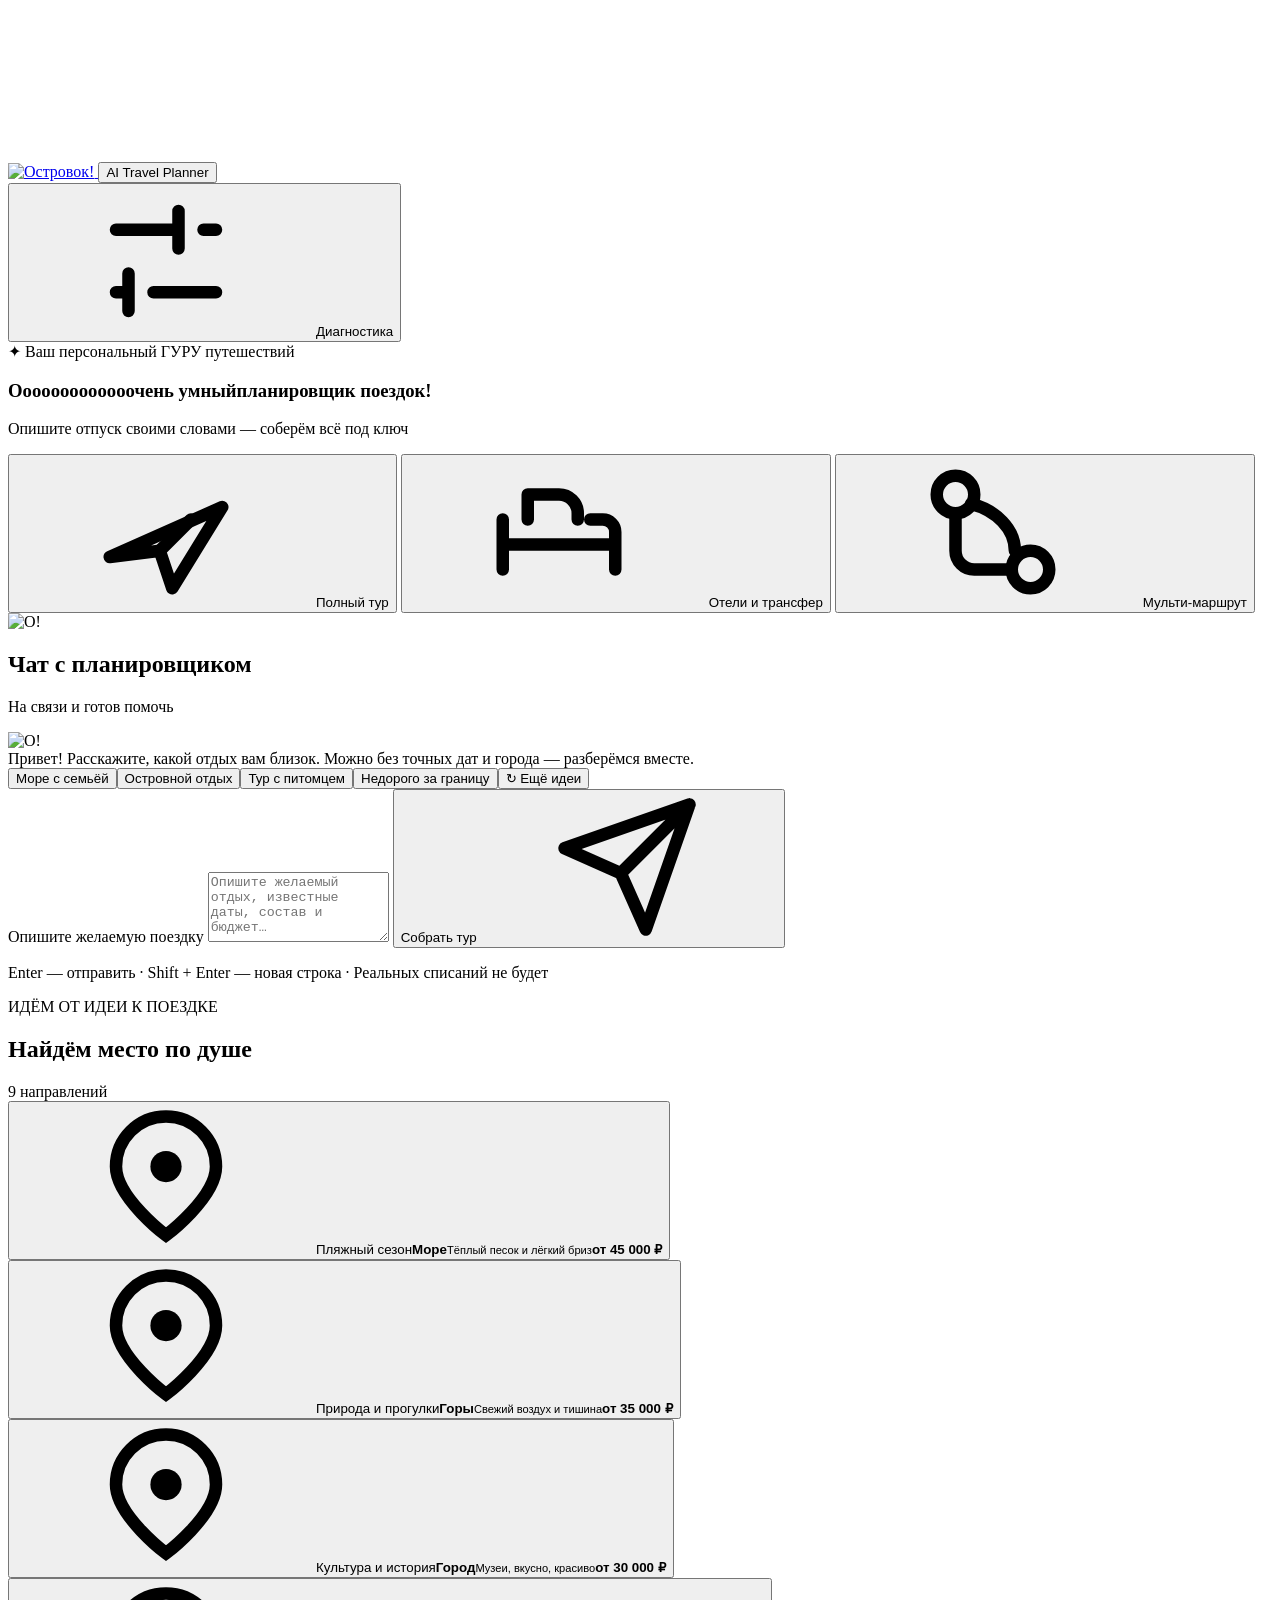
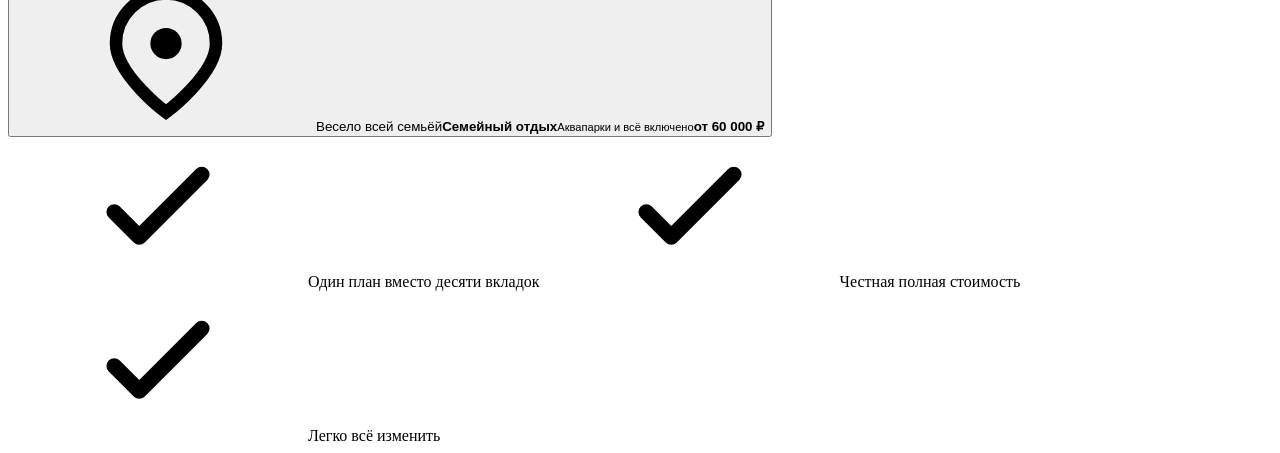
==== commit b9650aca: "fix: исправлены подсказки и ответы на вопросы о пересадке - Подсказки: во всех трёх режимах кнопки з" ====
--- a/backend/app/templates/index.html
+++ b/backend/app/templates/index.html
@@ -190,45 +190,42 @@
     const chip = (id, label, ...variants) => ({id, label, variants});
     const modeConfig = {
       full: {
-        placeholder: 'Например: хочу к тёплому морю с ребёнком на 7 ночей, бюджет до 150 тысяч…',
+        placeholder: 'Опишите желаемый отдых, известные даты, состав и бюджет…',
         examples: [
-          chip('full-family', 'Море с семьёй', 'Хочу полный тур к морю с ребёнком 6 лет на 7 ночей', 'Собери семейный отдых в Турции на 9 ночей с аквапарком', 'Подбери тур на море для двоих взрослых и ребёнка, всё включено', 'Организуй семейную поездку в Египет на 8 ночей с коротким трансфером'),
-          chip('full-pet', 'Тур с питомцем', 'Собери тур в Сочи с собакой на 5 ночей, с перелётом и трансфером', 'Нужен отдых на Алтае с собакой на 7 ночей и удобной логистикой', 'Подбери pet-friendly тур в Сочи на 8 ночей для двоих', 'Организуй поездку к морю с небольшой собакой, отель и трансфер'),
-          chip('full-budget', 'Недорого за границу', 'Хочу полный тур за границу на 7 ночей, недорого', 'Подбери бюджетный тур в Турцию на 6 ночей для двоих', 'Собери недорогой отдых в Египте на 8 ночей с перелётом', 'Нужен экономичный тур в ОАЭ на 5 ночей без скрытых расходов'),
-          chip('full-mountains', 'Горная перезагрузка', 'Собери тур на Алтай на 7 ночей с прогулками и спа', 'Хочу в Красную Поляну на 5 ночей, отель с видом на горы', 'Организуй спокойный горный отдых на Алтае на 9 ночей', 'Подбери тур в Сочи с поездкой в горы на 6 ночей'),
-          chip('full-spa', 'Спа и тишина', 'Нужен спокойный тур в Сочи на 6 ночей со спа и завтраками', 'Собери wellness-отдых на Алтае для двоих на 5 ночей', 'Хочу тихий отель у моря в Турции со спа на 8 ночей', 'Подбери расслабляющий тур без экскурсий на 7 ночей'),
-          chip('full-islands', 'Островная мечта', 'Собери тур на Мальдивы на 6 ночей с домашним рифом', 'Хочу на Пхукет на 10 ночей, пляжи и спокойный отель', 'Организуй отдых на Мальдивах для пары, бюджет до 300 000 ₽', 'Подбери островной отдых в Таиланде на 12 ночей'),
-          chip('full-city', 'Городские выходные', 'Собери тур в Санкт-Петербург на 4 ночи с музеями', 'Хочу городскую поездку в Сочи на 5 ночей с гастрономией', 'Организуй архитектурные выходные в Петербурге для двоих', 'Подбери тур в Петербург на 6 ночей в камерном темпе'),
-          chip('full-winter', 'Тепло зимой', 'Хочу зимой к тёплому морю в ОАЭ на 7 ночей', 'Собери новогодний тур в Таиланд на 9 ночей', 'Подбери зимний отдых в Египте с тёплым бассейном', 'Организуй побег от зимы на Мальдивы на 6 ночей')
+          chip('full-family', 'Море с семьёй', 'Помоги спланировать семейный отдых у моря', 'Подбери полный тур для отдыха с детьми у моря'),
+          chip('full-pet', 'Тур с питомцем', 'Подбери полный тур с питомцем и удобной логистикой', 'Помоги спланировать отдых с питомцем'),
+          chip('full-budget', 'Недорого за границу', 'Подбери недорогой полный тур за границу', 'Помоги выбрать бюджетное зарубежное направление'),
+          chip('full-mountains', 'Горная перезагрузка', 'Помоги выбрать направление для отдыха в горах', 'Подбери горный отдых с прогулками и спа'),
+          chip('full-spa', 'Спа и тишина', 'Подбери спокойный тур со спа', 'Хочу расслабляющий отдых без насыщенной программы'),
+          chip('full-islands', 'Островной отдых', 'Помоги выбрать островное направление для отдыха', 'Подбери островной отдых с пляжем и природой'),
+          chip('full-city', 'Городские впечатления', 'Подбери городскую поездку с музеями и прогулками', 'Помоги выбрать город для культурного отдыха'),
+          chip('full-winter', 'Тепло зимой', 'Помоги выбрать тёплое направление для зимнего отдыха', 'Подбери зимний отдых у тёплого моря')
         ]
       },
       hotels: {
-        placeholder: 'Например: нужен семейный отель в Сочи на выходные и трансфер из аэропорта…',
+        placeholder: 'Опишите желаемый отель и трансфер, укажите известные условия поездки…',
         examples: [
-          chip('hotel-sochi', 'Выходные в Сочи', 'Подбери отель и трансфер в Сочи на 4 ночи', 'Нужен отель у набережной в Сочи на 5 ночей с трансфером', 'Выбери спокойный отель в Сочи для двоих и встречу в аэропорту', 'Ищу городской отель в Сочи с завтраками и трансфером'),
-          chip('hotel-dubai', 'Отель в Дубае', 'Нужен отель в Дубае на 5 ночей с трансфером из аэропорта', 'Подбери пляжный отель в Дубае для пары на 6 ночей', 'Выбери отель в Дубае рядом с метро и организуй трансфер', 'Ищу отель в ОАЭ с завтраками и поздним выездом'),
-          chip('hotel-family', 'Семейный резорт', 'Подбери семейный отель в Турции с аквапарком и трансфером', 'Нужен резорт в Египте для ребёнка 5 лет, всё включено', 'Выбери семейный отель в ОАЭ с детским бассейном', 'Ищу отель в Сочи с семейным номером и трансфером'),
-          chip('hotel-pet', 'Можно с собакой', 'Нужен pet-friendly отель в Сочи на 6 ночей с трансфером', 'Подбери отель на Алтае, где можно с собакой', 'Выбери загородный отель для двоих и небольшой собаки', 'Ищу спокойный pet-friendly отель на 7 ночей'),
-          chip('hotel-spa', 'Отель со спа', 'Подбери отель со спа в Красной Поляне на 5 ночей', 'Нужен wellness-отель в Сочи с трансфером для пары', 'Выбери тихий отель с бассейном и сауной на Алтае', 'Ищу отель у моря с хорошим спа на 7 ночей'),
-          chip('hotel-first-line', 'Первая линия', 'Нужен отель на первой линии в Турции на 8 ночей', 'Подбери пляжный отель в Египте с пологим входом в море', 'Выбери отель у пляжа в Таиланде с трансфером', 'Ищу первый берег в ОАЭ, завтраки и 6 ночей'),
-          chip('hotel-center', 'В центре города', 'Подбери отель в центре Петербурга на 4 ночи', 'Нужен отель рядом с Невским с трансфером из аэропорта', 'Выбери камерный городской отель в Петербурге для двоих', 'Ищу отель в историческом центре с хорошими завтраками'),
-          chip('hotel-quiet', 'Спокойный отдых', 'Подбери тихий отель в Сочи без шумных развлечений', 'Нужен уединённый отель на Алтае на 6 ночей', 'Выбери спокойный пляжный отель в Турции для взрослых', 'Ищу камерный отель с хорошими отзывами и трансфером')
+          chip('hotel-transfer', 'Отель и трансфер', 'Помоги подобрать отель и трансфер из аэропорта', 'Подбери проживание и удобный трансфер'),
+          chip('hotel-beach', 'У моря', 'Подбери отель у моря с трансфером', 'Помоги выбрать пляжный отель и трансфер'),
+          chip('hotel-family', 'Семейный отель', 'Подбери семейный отель с аквапарком и трансфером', 'Нужен семейный отель с детским бассейном и трансфером'),
+          chip('hotel-pet', 'С питомцем', 'Подбери отель, где можно с питомцем, и трансфер', 'Нужен спокойный отель для отдыха с питомцем'),
+          chip('hotel-spa', 'Отель со спа', 'Подбери отель со спа и трансфером', 'Нужен тихий отель с бассейном и сауной'),
+          chip('hotel-first-line', 'Первая линия', 'Подбери отель на первой линии с трансфером', 'Нужен отель рядом с пляжем и пологим входом в море'),
+          chip('hotel-center', 'В центре города', 'Подбери отель в центре города с трансфером', 'Нужен камерный городской отель с завтраками'),
+          chip('hotel-quiet', 'Спокойный отдых', 'Подбери тихий отель без шумных развлечений', 'Нужен спокойный отель с трансфером из аэропорта')
         ]
       },
       multi: {
-        placeholder: 'Например: хочу объединить Сочи и Красную Поляну в одном туре на 7 ночей…',
+        placeholder: 'Какие места и впечатления хотите объединить? Укажите известные даты и бюджет…',
         examples: [
-          chip('multi-georgia', 'Тбилиси + Гудаури', 'Составь тур по городам: Тбилиси и Гудаури / Казбеги на 7 ночей', 'Объедини колоритный Тбилиси и заснеженные вершины Казбека в поездке на 8 ночей', 'Собери тур Тбилиси — Казбеги с джип-трансфером 4x4 на 6 ночей', 'Хочу старинный Тбилиси и горы Большого Кавказа в одном туре'),
-          chip('multi-thailand-bkk', 'Бангкок + Самуи', 'Составь тур по Таиланду: Бангкок и Самуи на 10 ночей', 'Объедини мегаполис Бангкока и пальмовые пляжи Самуи на 9 ночей', 'Собери комбинированный тур Бангкок — Самуи с перелётом', 'Хочу храмы Бангкока и релакс на Самуи в одном туре'),
-          chip('multi-kas', 'Анталья + Каш', 'Составь тур: Анталья и Каш на 8 ночей', 'Объедини пляжи Антальи и лазурные бухты Каша на 9 ночей', 'Собери тур Анталья — Каш с живописным трансфером вдоль побережья', 'Хочу курортную Анталью и уютный греческий колорит Каша'),
-          chip('multi-sochi', 'Сочи + Красная Поляна', 'Составь тур: Сочи и Красная Поляна на 7 ночей', 'Объедини море в Сочи и горы Красной Поляны в поездке на 9 ночей', 'Собери маршрут Красная Поляна — Сочи с трансферами на 6 ночей', 'Хочу совместить отдых в Сочи и поездку в горы на 8 ночей'),
-          chip('multi-turkey', 'Анталья + Стамбул', 'Составь тур по городам: Анталья и Стамбул на 8 ночей', 'Объедини пляжную Анталью и прогулки по Стамбулу в туре на 10 ночей', 'Собери маршрут Стамбул — Анталья с перелётами на 7 ночей', 'Хочу сначала культуру Стамбула, затем море Антальи'),
-          chip('multi-emirates', 'Дубай + Абу-Даби', 'Составь комбинированный тур: Дубай и Абу-Даби на 7 ночей', 'Объедини городской Дубай и спокойный Абу-Даби в поездке на 8 ночей', 'Собери маршрут по двум эмиратам с трансферами на 6 ночей', 'Хочу небоскрёбы Дубая и музеи Абу-Даби в одном туре'),
-          chip('multi-nature', 'Море и горы', 'Собери маршрут Сочи — Алтай на 10 ночей', 'Хочу совместить море и горные прогулки в одном туре на 9 ночей', 'Составь насыщенный тур по Сочи и Красной Поляне на 8 ночей', 'Организуй поездку с пляжным и горным этапами без сложной логистики'),
-          chip('multi-culture', 'Культура и пляж', 'Составь тур Стамбул — Анталья: музеи и море на 9 ночей', 'Объедини городские впечатления и пляжный отдых в Турции', 'Собери спокойный маршрут с двумя городами и достаточным временем у моря', 'Хочу чередовать экскурсии и свободные дни на пляже'),
-          chip('multi-family', 'Семейный маршрут', 'Собери семейный тур Сочи — Красная Поляна на 8 ночей', 'Нужен мультимаршрут по ОАЭ для семьи с ребёнком на 7 ночей', 'Составь поездку Анталья — Стамбул без утомительных переездов', 'Объедини детские развлечения и прогулки для взрослых в одном туре'),
-          chip('multi-food', 'Гастрономическое', 'Собери гастрономический тур Стамбул — Анталья на 7 ночей', 'Хочу маршрут по ОАЭ с ресторанами и локальной кухней', 'Составь поездку Сочи — Красная Поляна с интересными ресторанами', 'Организуй тур двух городов с завтраками и свободными ужинами'),
-          chip('multi-slow', 'Без спешки', 'Составь неспешный маршрут Дубай — Абу-Даби на 9 ночей', 'Нужен спокойный тур Сочи — Красная Поляна без ранних выездов', 'Собери мультимаршрут по Турции с свободными днями', 'Организуй поездку двух городов с минимумом переездов')
+          chip('multi-cities', 'Два города', 'Помоги выбрать города и составить тур по городам', 'Составь тур по городам с удобными переездами'),
+          chip('multi-nature', 'Море и горы', 'Помоги составить тур по городам, чтобы совместить море и горы', 'Подбери маршрут по городам с пляжным и горным этапами'),
+          chip('multi-culture', 'Культура и пляж', 'Составь тур по городам с музеями и пляжным отдыхом', 'Хочу совместить городские впечатления и отдых у моря в туре по городам'),
+          chip('multi-food', 'Гастрономический маршрут', 'Составь гастрономический тур по городам', 'Подбери маршрут по городам с местной кухней и прогулками'),
+          chip('multi-calm', 'Спокойный темп', 'Составь спокойный тур по городам без частых переездов', 'Подбери тур по городам с размеренным темпом отдыха'),
+          chip('multi-history', 'История и природа', 'Составь тур по городам с историческими местами и природой', 'Помоги выбрать маршрут по городам с архитектурой и прогулками на природе'),
+          chip('multi-mountains', 'Горы и прогулки', 'Подбери тур по городам с горными прогулками', 'Составь тур по городам с горными пейзажами и несложными маршрутами'),
+          chip('multi-route', 'Мой маршрут', 'Помоги составить тур по городам по моим пожеланиям', 'Хочу обсудить свой маршрут по городам и переезды')
         ]
       }
     };
@@ -528,7 +525,7 @@
         const costDeltaBadge = costDelta ? `<span class="cost-delta cost-delta--${costDelta < 0 ? 'down' : 'up'}">${costDelta < 0 ? '↓' : '↑'} ${costDelta > 0 ? '+' : '−'}${money(Math.abs(costDelta))} ${costDelta < 0 ? 'дешевле' : 'дороже'} прошлого варианта</span>` : '';
         const limit = view.trip_conditions?.budget_rub;
         const overBudget = limit != null && range?.max > limit;
-        html += `<section class="package-banner"><div><span class="guru-white">✦ ГУРУ AI</span><h3>Вся поездка — в одном понятном плане</h3><p>${withoutTransfer ? 'Перелёт и проживание включены. Трансфер исключён; самостоятельная дорога оплачивается отдельно.' : 'Перелёт, проживание и трансфер уже состыкованы. Никаких отдельных корзин.'}</p></div><div class="package-price"><small>Обязательные расходы</small><strong>${money(mandatory)}</strong>${costDeltaBadge}${range ? `<span>Полный бюджет: ${money(range.min)}–${money(range.max)}</span>` : ''}</div>${overBudget ? renderWarning(`Бюджет превышен на ${money(range.max - limit)}`, `Верхняя оценка поездки — ${money(range.max)} при лимите ${money(limit)}. Можно сократить поездку или изменить условия в чате.`) : ''}</section>`;
+        html += `<section class="package-banner"><div><span class="guru-white">✦ ГУРУ AI</span><h3>Вся поездка — в одном понятном плане</h3><p>${withoutTransfer ? 'Перелёт и проживание включены. Трансфер исключён; самостоятельная дорога оплачивается отдельно.' : 'В расчёт включены перелёт, проживание и трансфер. Условия маршрута и предупреждения указаны ниже.'}</p></div><div class="package-price"><small>Обязательные расходы</small><strong>${money(mandatory)}</strong>${costDeltaBadge}${range ? `<span>Полный бюджет: ${money(range.min)}–${money(range.max)}</span>` : ''}</div>${overBudget ? renderWarning(`Бюджет превышен на ${money(range.max - limit)}`, `Верхняя оценка поездки — ${money(range.max)} при лимите ${money(limit)}. Можно сократить поездку или изменить условия в чате.`) : ''}</section>`;
         if (Number.isFinite(currentCost)) lastTotalCost = currentCost;
       }
       if (hotels.length) html += `<div class="results-heading"><div><span class="eyebrow">ПОДОБРАНО ДЛЯ ВАС</span><h2>${hotels.length > 1 ? 'Отели на выбор' : 'Рекомендуемый отель'}</h2></div><span>${hotels.length} ${hotels.length === 1 ? 'вариант' : 'варианта'}</span></div><div class="hotel-list">${hotels.map(renderHotel).join('')}</div>`;
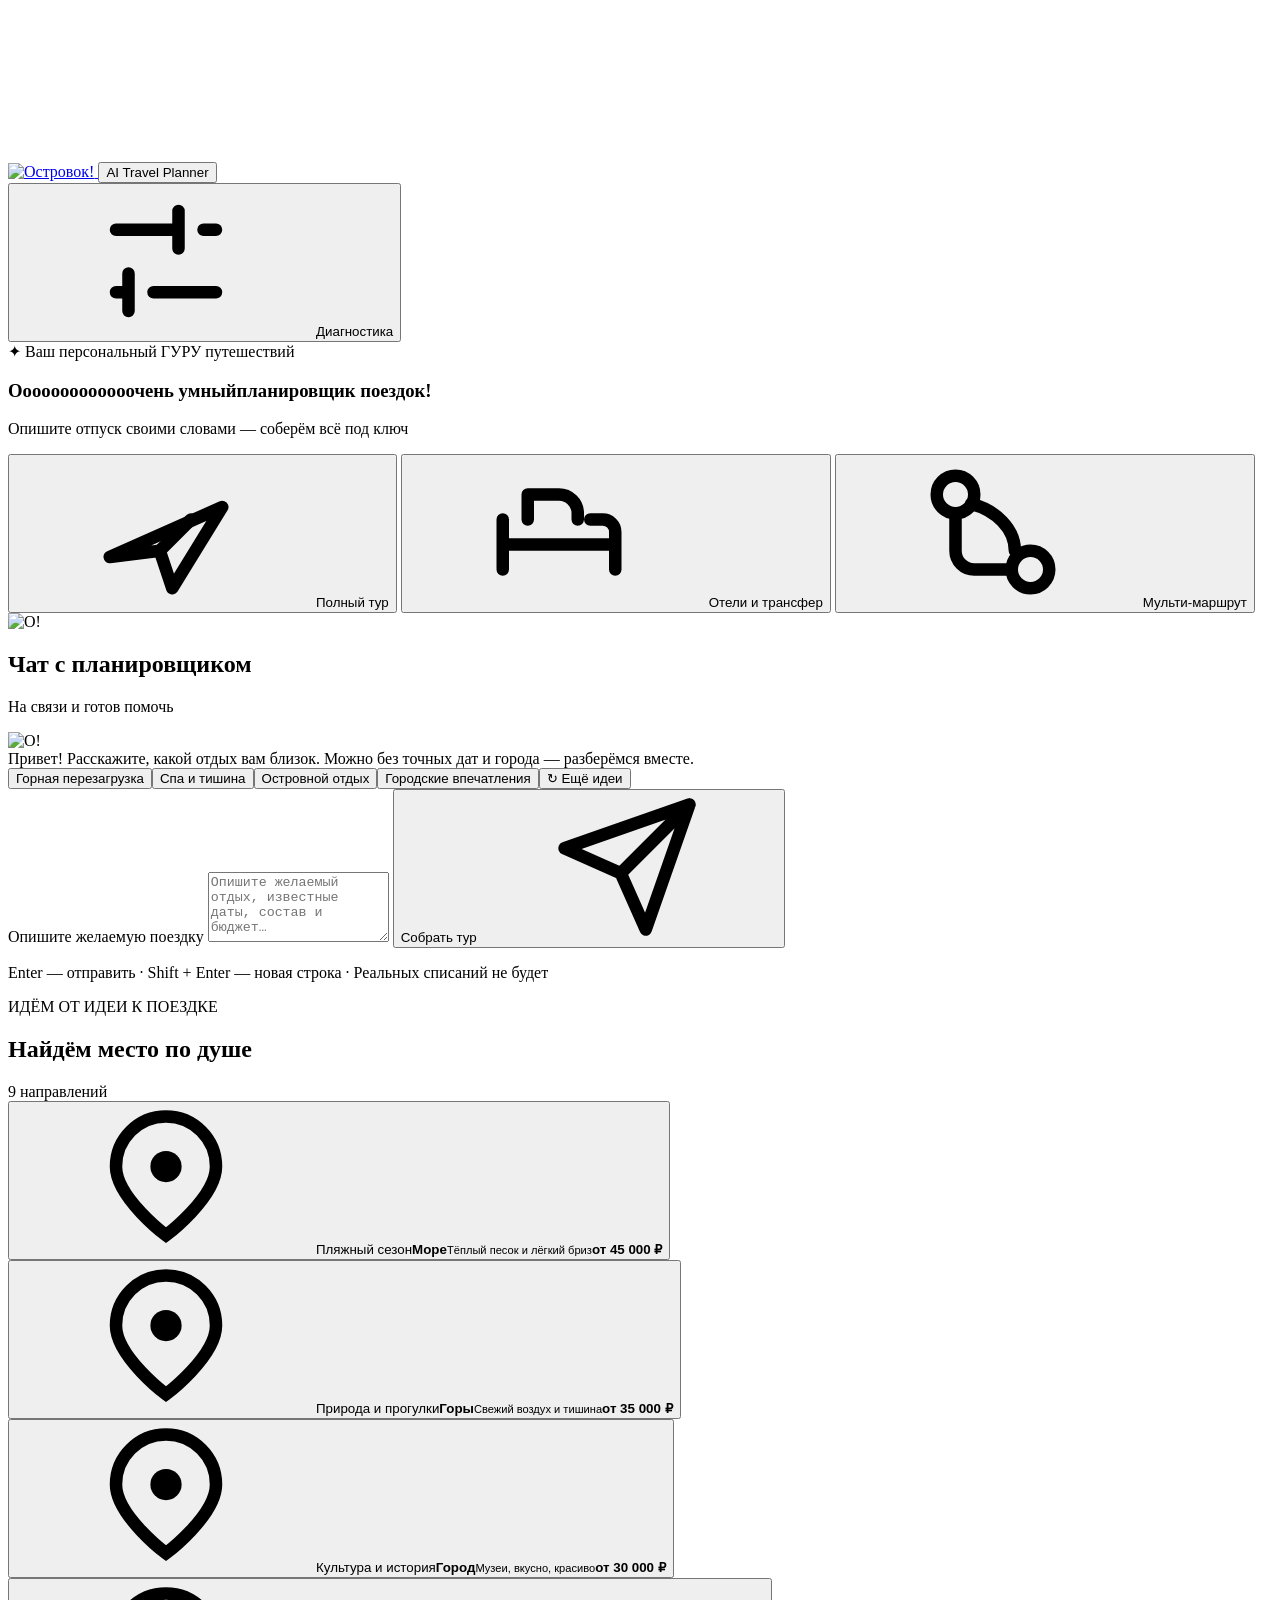
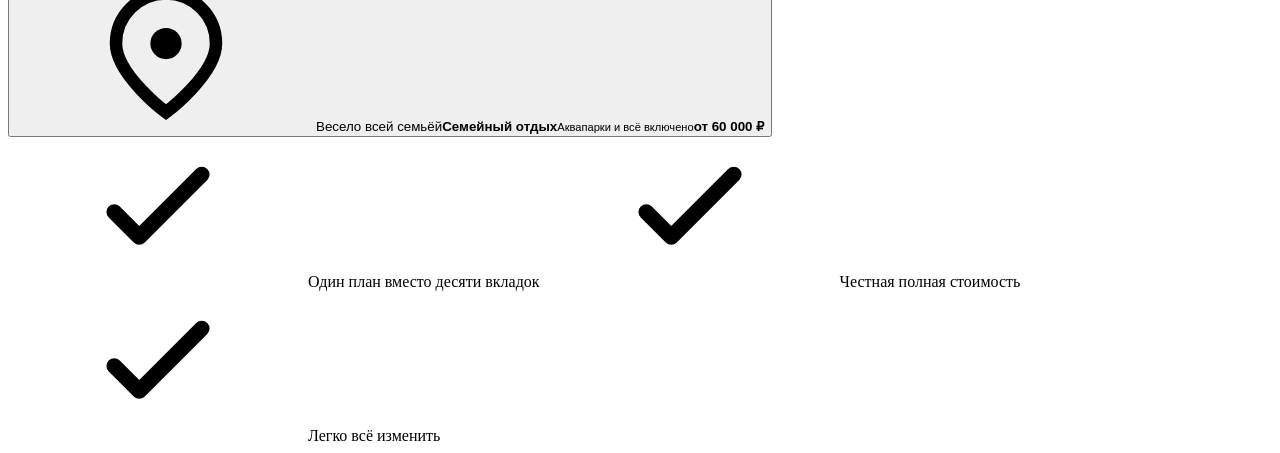
==== commit b63aa7fe: "feat: изменение логики бэкенда" ====
--- a/backend/app/templates/index.html
+++ b/backend/app/templates/index.html
@@ -643,7 +643,9 @@
         document.getElementById('healthStatusText').textContent = data.status === 'ok' ? 'Все системы работают' : 'Есть проблемы с сервисами';
         document.getElementById('postgresStatus').textContent = data.postgres ? 'Подключено' : 'Недоступно';
         document.getElementById('neo4jStatus').textContent = data.neo4j ? 'Подключено' : 'Недоступно';
-        document.getElementById('llmModeText').textContent = data.llm_mode === 'mock' ? 'Mock Agent' : data.llm_mode;
+        const llmLabel = data.llm_mode === 'mock' ? 'Mock Agent' : data.llm_mode;
+        document.getElementById('llmModeText').textContent = data.llm?.error
+          ? `${llmLabel} · Ошибка: ${data.llm.error.message}` : llmLabel;
         document.getElementById('ltrStatusText').textContent = data.ltr_ranker
           ? data.ltr_ranker.available ? `${data.ltr_ranker.engine} · ${data.ltr_ranker.model_size_kb} КБ` : 'Резервный аналитический скоринг'
           : 'Статус недоступен';
